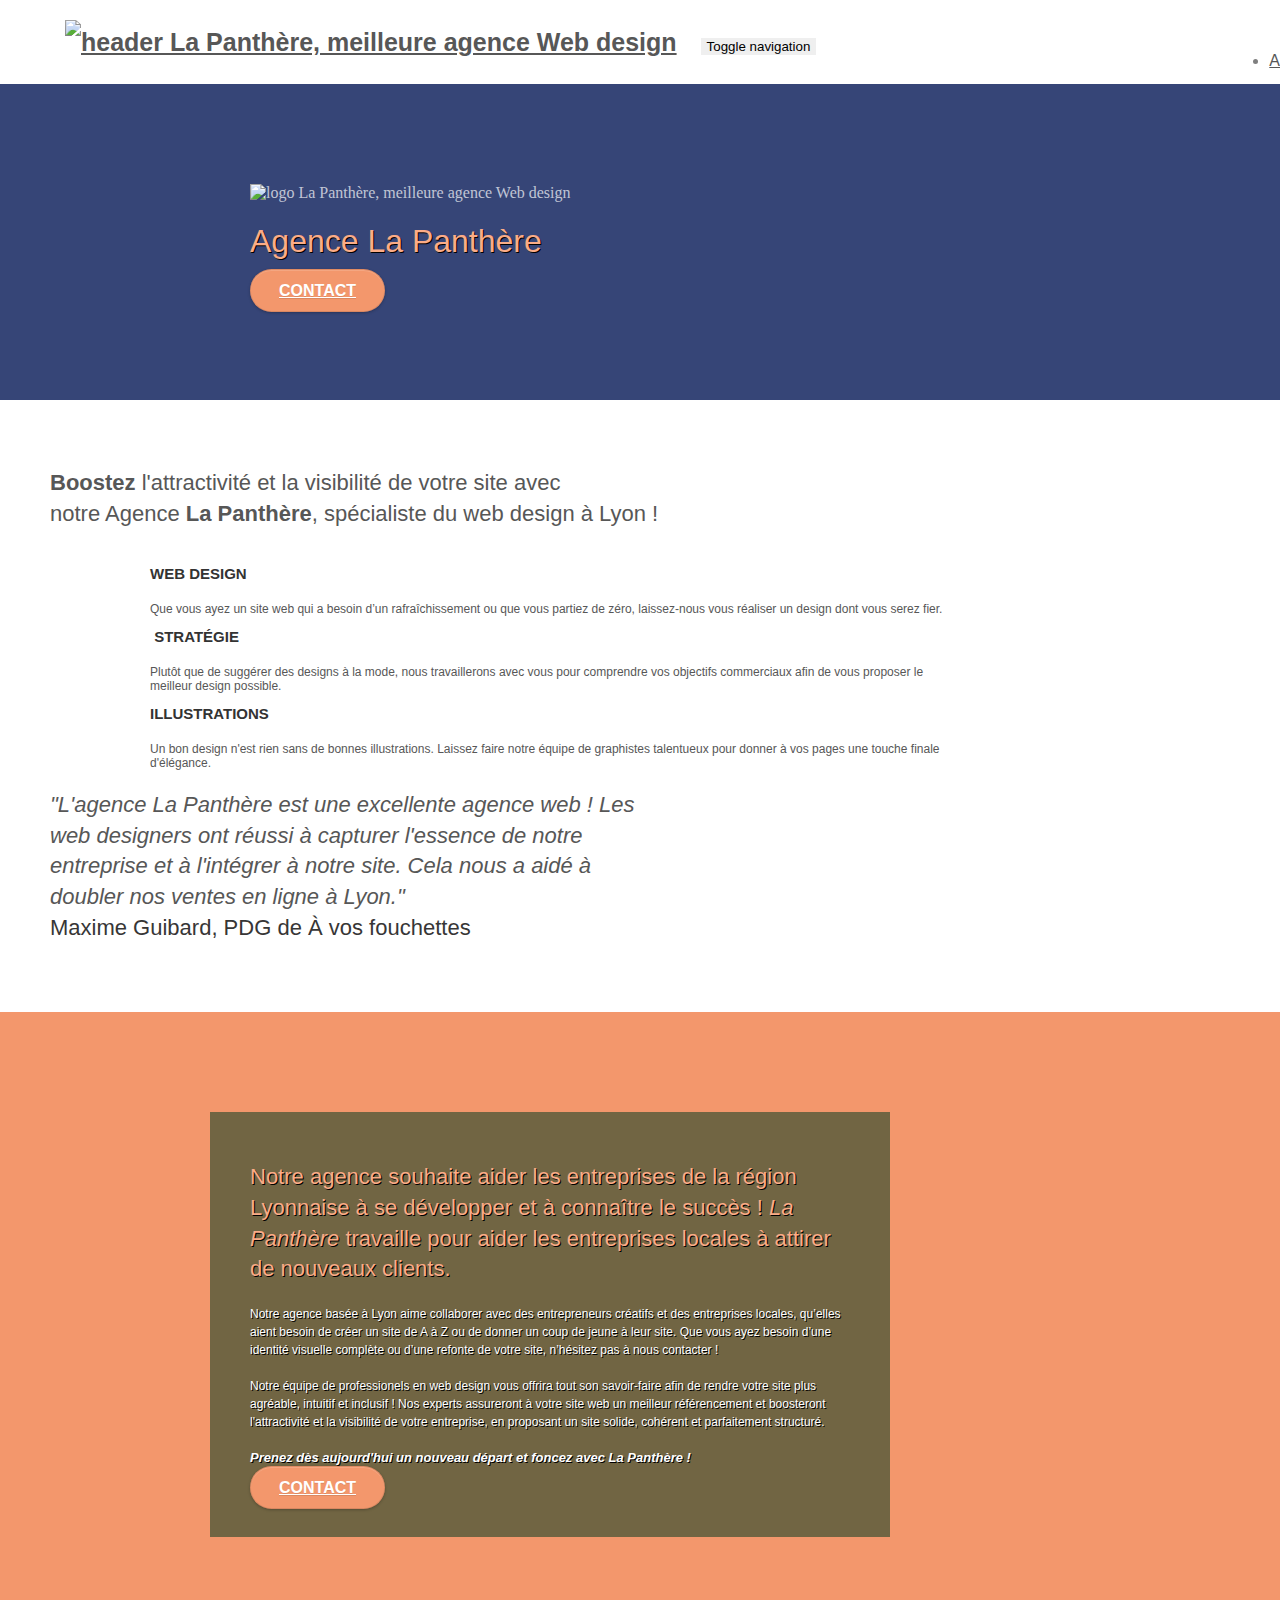
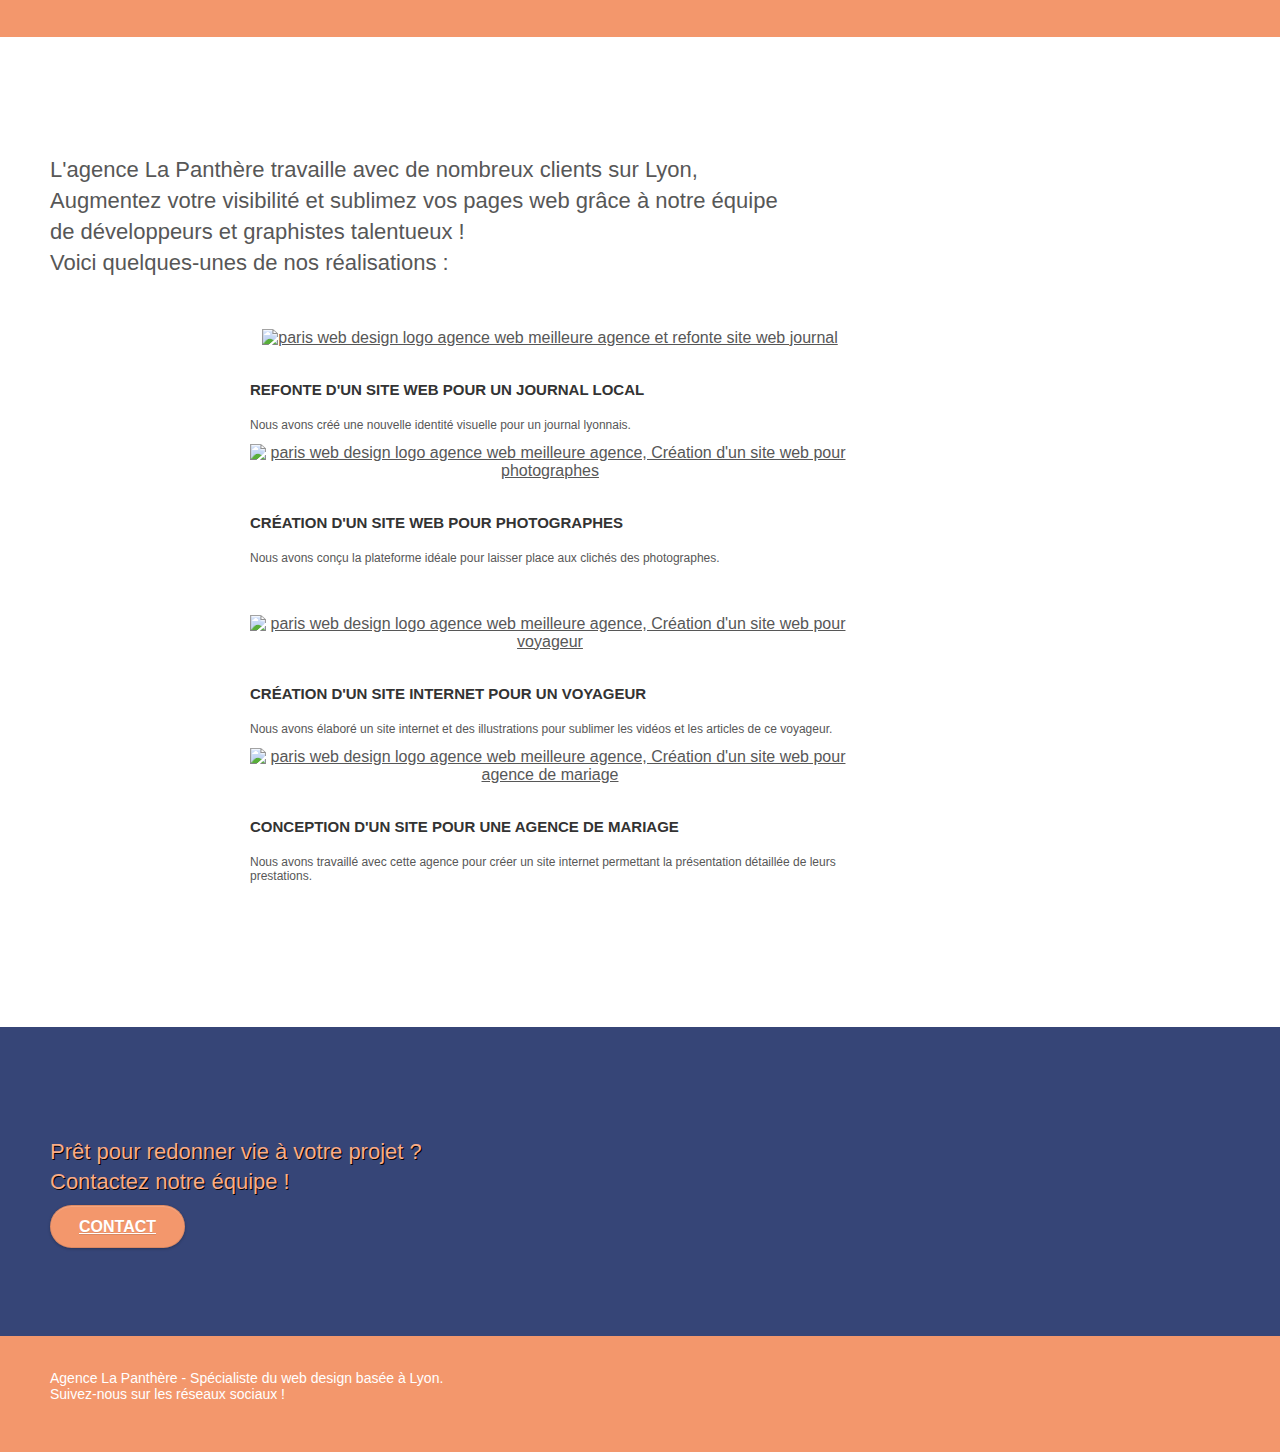
==== index.html @ 745fcacc "Ajout des balises html + 1eres corrections menu d'accueil" ====
<!doctype html>
<html lang="Fr">
<head>
    <meta charset="utf-8">
    <meta name="keywords" content="agence web design Lyon">
    <meta name="description" content="Agence de web design domiciliée à Lyon">
    <meta name="viewport" content="width=device-width, initial-scale=1.0, viewport-fit=cover">
    <link rel="shortcut icon" type="image/png" href="favicon.jpg">
    
	<link rel="stylesheet" type="text/css" href="./css/bootstrap.css">
	<link rel="stylesheet" type="text/css" href="style.css">
	<link rel="stylesheet" type="text/css" href="./css/font-awesome.css">
	<link rel="stylesheet" type="text/css" href="./css/et-line.css">
	
    
	<script src="./js/jquery-2.1.0.js"></script>
	<script src="./js/bootstrap.js"></script>
	<script src="./js/blocs.js"></script>
	<script src="./js/jquery.touchSwipe.js" defer></script>
	<script src="./js/gmaps.js"></script>

    <title>Agence La Panthère</title>

    
<!-- Analytics -->
 
<!-- Analytics END -->
    
</head>
<body>
<!-- Principal conteneur -->
<div class="page-container">
    
<!-- bloc-0 -->
<header class="bloc bgc-white l-bloc " id="bloc-0">
	<div class="container bloc-sm">
		<nav class="navbar row">
			<div class="navbar-header">
				<a class="navbar-brand" href="index.html"><img src="img/agence-la-panthere-monochrome.svg" alt="header La Panthère, meilleure agence Web design" height="40"></a>
				<button id="nav-toggle" type="button" class="ui-navbar-toggle navbar-toggle" data-toggle="collapse" data-target=".navbar-1">
					<span class="sr-only">Toggle navigation</span><span class="icon-bar"></span><span class="icon-bar"></span><span class="icon-bar"></span>
				</button>
			</div>
			<div class="collapse navbar-collapse navbar-1 special-dropdown-nav">
				<ul class="site-navigation nav navbar-nav">
					<li>
						<a href="index.html">Accueil</a>
					</li>
					<li>
						<a href="page2.html">Contact</a>
					</li>
				</ul>
			</div>
		</nav>
	</div>
</header>

<!-- bloc-0 END -->

<!-- bloc-1-presentation -->
<section class="bloc bgc-dark-slate-blue bg-banniere d-bloc bg-t-edge bloc-bg-texture texture-paper b-parallax" id="bloc-1-hero">
	<div class="container bloc-lg">
		<div class="row tight-width-whitespace">
			<div class="col-sm-12">
				<img src="img/logo.png" class="center-block image-resize-mode" width="100" alt="logo La Panthère, meilleure agence Web design">
				<h1 class="text-center hero-bloc-text tc-white ">
					Agence La Panthère
				</h1>
				<div class="text-center">
					<a href="page2.html" class="btn btn-lg btn-clean btn-rd cta-hero btn-atomic-tangerine">Contact</a>
				</div>
			</div>
		</div>
	</div>
</section>
<!-- bloc-1-presentation END -->

<!-- bloc-2-services -->
<section class="bloc bgc-white l-bloc" id="bloc-2-services">
	<div class="container bloc-md">
		<div class="row">
			<div class="col-sm-12 text-center boostez">
				<h2><strong>Boostez</strong> l'attractivité et la visibilité de votre site avec<br>
					notre Agence <strong>La Panthère</strong>, spécialiste du web design à Lyon !</h2>
			</div>
		</div>
		<div class="row voffset-lg med-width-whitespace">
			<div class="col-sm-4">
				<div class="text-center">
					<span class="et-icon-browser sm-shadow icon-dark-slate-blue icons icon-lg"></span>
				</div>
				<h3 class="mg-md text-center">
					Web design
				</h3>
				<p class="text-center ">
					Que vous ayez un site web qui a besoin d&rsquo;un rafraîchissement ou que vous partiez de zéro, laissez-nous vous réaliser un design dont vous serez fier.
				</p>
			</div>
			<div class="col-sm-4">
				<div class="text-center">
					<span class="et-icon-presentation sm-shadow icon-dark-slate-blue icons icon-lg"></span>
				</div>
				<h3 class="mg-md text-center">
					&nbsp;Stratégie
				</h3>
				<p class="text-center ">
					Plutôt que de suggérer des designs à la mode, nous travaillerons avec vous pour comprendre vos objectifs commerciaux afin de vous proposer le meilleur design possible.<br>
				</p>
			</div>
			<div class="col-sm-4">
				<div class="text-center">
					<span class="et-icon-edit sm-shadow icon-dark-slate-blue icons icon-lg"></span>
				</div>
				<h3 class="mg-md text-center">
					Illustrations
				</h3>
				<p class="text-center ">
					Un bon design n'est rien sans de bonnes illustrations. Laissez faire notre équipe de graphistes talentueux pour donner à vos pages une touche finale d'élégance.
				</p>
			</div>
		</div>
		<div class="row voffset-lg voffset" id="margin_ng">
			<div class="col-xs-12 col-md-8 col-md-offset-2 text-center">
				<h2 class="italic">"L'agence La Panthère est une excellente agence web ! Les<br>
					web designers ont réussi à capturer l'essence de notre<br>
					entreprise et à l'intégrer à notre site. Cela nous a aidé à<br>
					doubler nos ventes en ligne à Lyon."<br>
					<span class="no_italic">Maxime Guibard, PDG de À vos fouchettes</span></h2>
			</div>
		</div>
	</div>
</section>
<!-- bloc-2-services END -->

<!-- bloc-3-what-i-do -->
<section class="bloc tc-white bgc-atomic-tangerine bg-presentation d-bloc bloc-bg-texture texture-paper b-parallax" id="bloc-3-what-i-do">
	<div class="container bloc-lg">
		<div class="row tight-width-whitespace black-background">
			<div class="col-sm-12">
				<h2 class="mg-md text-center tc-white">
					Notre agence souhaite aider les entreprises de la région Lyonnaise à se développer et à connaître le succès ! <span class="italic">La Panthère</span> travaille pour aider les entreprises locales à attirer de nouveaux clients.<br>
				</h2>
				<p class="text-center white bloc3-p">
					Notre agence basée à Lyon aime collaborer avec des entrepreneurs créatifs et des entreprises locales, qu’elles aient besoin de créer un site de A à Z ou de donner un coup de jeune à leur site. Que vous ayez besoin d’une identité visuelle complète ou d’une refonte de votre site, n’hésitez pas à nous contacter !<br><br> Notre équipe de professionels en web design vous offrira tout son savoir-faire afin de rendre votre site plus agréable, intuitif et inclusif ! Nos experts assureront à votre site web un meilleur  référencement et boosteront l'attractivité et la visibilité de votre entreprise, en proposant un site solide, cohérent et parfaitement structuré.<br><br>
					<span class="p-panthere italic">Prenez dès aujourd'hui un nouveau départ et foncez avec La Panthère !</span>
				</p>
				<div class="text-center">
					<a href="page2.html" class="btn btn-lg btn-clean btn-rd cta-hero btn-atomic-tangerine" >Contact</a>
				</div>
			</div>
		</div>
	</div>
</section>
<!-- bloc-3-what-i-do END -->

<!-- bloc-4-portfolio -->
<section class="bloc bgc-white bg-lines-h2-bg bg-repeat l-bloc" id="bloc-4-portfolio">
	<div class="container bloc-lg">
		<div class="row">
			<div class="col-sm-12 text-center">
				<h2>L'agence La Panthère travaille avec de nombreux clients sur Lyon,<br>
					Augmentez votre visibilité et sublimez vos pages web grâce à notre équipe<br>
					de développeurs et graphistes talentueux !<br> Voici quelques-unes de nos réalisations :</h2>
			</div>
		</div>
		<div class="row tight-width-whitespace portfolio-row">
			<article class="col-sm-6">
				<a href="#" data-lightbox="img/1.jpg" data-gallery-id="gallery-1" data-caption="Refonte d'un site web pour un journal local" data-frame="snapshot-lb"><img src="img/1.jpg" alt="paris web design logo agence web meilleure agence et refonte site web journal" class="img-responsive portfolio-thumb"></a>
				<h3 class="mg-md text-center">
					Refonte d'un site web pour un journal local
				</h3>
				<p class="text-center">
					Nous avons créé une nouvelle identité visuelle pour un journal lyonnais.
				</p>
			</article>
			<article class="col-sm-6">
				<a href="#" data-lightbox="img/2.jpg" data-gallery-id="gallery-1" data-caption="Création d'un site web pour photographes" data-frame="snapshot-lb"><img src="img/2.jpg" class="img-responsive portfolio-thumb" alt="paris web design logo agence web meilleure agence, Création d'un site web pour photographes"></a>
				<h3 class="mg-md text-center">
					Création d'un site web pour photographes
				</h3>
				<p class="text-center">
					Nous avons conçu la plateforme idéale pour laisser place aux clichés des photographes.
				</p>
			</article>
		</div>
		<div class="row tight-width-whitespace portfolio-row">
			<article class="col-sm-6">
				<a href="#" data-lightbox="img/3.bmp" data-gallery-id="gallery-1" data-caption="Création d'un site internet pour un voyageur" data-frame="snapshot-lb"><img src="img/3.bmp" class="img-responsive portfolio-thumb" alt="paris web design logo agence web meilleure agence, Création d'un site web pour voyageur"></a>
				<h3 class="mg-md text-center">
					Création d'un site internet pour un voyageur
				</h3>
				<p class="text-center">
					Nous avons élaboré un site internet et des illustrations pour sublimer les vidéos et les articles de ce voyageur.
				</p>
			</article>
			<article class="col-sm-6">
				<a href="#" data-lightbox="img/4.bmp" data-gallery-id="gallery-1" data-caption="Conception d'un site pour une agence de mariage" data-frame="snapshot-lb"><img src="img/4.bmp" class="img-responsive portfolio-thumb" alt="paris web design logo agence web meilleure agence, Création d'un site web pour agence de mariage"></a>
				<h3 class="mg-md text-center">
					Conception d'un site pour une agence de mariage
				</h3>
				<p class="text-center">
					Nous avons travaillé avec cette agence pour créer un site internet permettant la présentation détaillée de leurs prestations.
				</p>
			</article>
		</div>
	</div>
</section>
<!-- bloc-4-portfolio END -->

<!-- bloc-5-cta -->
<section class="bloc bgc-dark-slate-blue bg-banniere d-bloc bloc-bg-texture texture-paper" id="bloc-5-cta">
	<div class="container bloc-lg">
		<div class="row">
			<h2 class="mg-md text-center tc-white">
				Prêt pour redonner vie à votre projet ?<br>Contactez notre équipe !
			</h2>
			<div class="col-sm-12 text-center">
				<a href="page2.html" class="btn btn-atomic-tangerine btn-clean btn-rd btn-lg cta-hero">Contact</a>
			</div>
		</div>
	</div>
</section>
<!-- bloc-5-cta END -->

<!-- Footer - bloc-8 -->
<footer class="bloc bgc-atomic-tangerine d-bloc" id="bloc-8">
	<div class="container bloc-sm">
		<div class="row">
			<div class="col-sm-12">
				<p class="text-center white bloc8-p">
					Agence La Panthère - Spécialiste du web design basée à Lyon.<br>
					Suivez-nous sur les réseaux sociaux !
				</p>
				<div class="row row-no-gutters social">
					<div class="col-sm-3">
						<div class="text-center">
							<a class="social" href="index.html"><span class="fa fa-twitter icon-md"></span></a>
						</div>
					</div>
					<div class="col-sm-3">
						<div class="text-center">
							<a class="social" href="index.html"><span class="fa fa-facebook icon-md"></span></a>
						</div>
					</div>
					<div class="col-sm-3">
						<div class="text-center">
							<a class="social" href="index.html"><span class="fa fa-dribbble icon-md"></span></a>
						</div>
					</div>
					<div class="col-sm-3">
						<div class="text-center">
							<a class="social" href="index.html"><span class="fa fa-instagram icon-md"></span></a>
						</div>
					</div>
				</div>
				<!--<div class="row">
					<div class="col-sm-4">
						Partenaires
							<ul>
								<li><a href="voiture.com">voiture.com</a></li>

							</ul>		
					</div>
				

				</div>-->
			</div>
		</div>
	</div>
</footer>
<!-- Footer - bloc-8 END -->

</div>
<!-- Principal conteneur END -->
    

</body>
</html>
---- style.css ----
body {
    margin: 0;
    padding: 0;
    background: #FFF;
    overflow-x: hidden;
    -webkit-font-smoothing: antialiased;
    -moz-osx-font-smoothing: grayscale;
}

a,
button {
    transition: all .3s ease-in-out;
    outline: none!important;

}

a:hover {
    text-decoration: none;
    cursor: pointer;
}

#page-loading-blocs-notifaction {
    position: fixed;
    top: 0;
    bottom: 0;
    width: 100%;
    z-index: 100000;
    background: #FFFFFF url("img/pageload-spinner.gif") no-repeat center center;
}

.bloc {
    width: 100%;
    clear: both;
    background: 50% 50% no-repeat;
    padding: 0 50px;
    -webkit-background-size: cover;
    -moz-background-size: cover;
    -o-background-size: cover;
    background-size: cover;
    position: relative;
}

.bloc .container {
    padding-left: 0;
    padding-right: 0;
}

.bloc-lg {
    padding: 100px 50px;
}

.bloc-md {
    padding: 50px;
}

.bloc-sm {
    padding: 20px 50px;
}

.bg-center,
.bg-l-edge,
.bg-r-edge,
.bg-t-edge,
.bg-b-edge,
.bg-tl-edge,
.bg-bl-edge,
.bg-tr-edge,
.bg-br-edge,
.bg-repeat {
    -webkit-background-size: auto!important;
    -moz-background-size: auto!important;
    -o-background-size: auto!important;
    background-size: auto!important;
}

.bg-repeat {
    background: repeat;
}

.bg-t-edge {
    background: top no-repeat;
}

.bloc-bg-texture::before {
    content: "";
    background-size: 2px 2px;
    position: absolute;
    top: 0;
    bottom: 0;
    left: 0;
    right: 0;
}

.texture-paper::before {
    background: url("img/texture-paper.png");
    background-size: 280px 280px;
}

.b-parallax {
    background-attachment: fixed;
}

.d-bloc {
    color: rgba(255, 255, 255, .7);
}

.d-bloc button:hover {
    color: rgba(255, 255, 255, .9);
}

.d-bloc .icon-round,
.d-bloc .icon-square,
.d-bloc .icon-rounded,
.d-bloc .icon-semi-rounded-a,
.d-bloc .icon-semi-rounded-b {
    border-color: rgba(255, 255, 255, .9);
}

.d-bloc .divider-h span {
    border-color: rgba(255, 255, 255, .2);
}

.d-bloc .a-btn,
.d-bloc .navbar a,
.d-bloc .navbar-brand,
.d-bloc a .icon-sm,
.d-bloc a .icon-md,
.d-bloc a .icon-lg,
.d-bloc a .icon-xl,
.d-bloc h1 a,
.d-bloc h2 a,
.d-bloc h3 a,
.d-bloc h4 a,
.d-bloc h5 a,
.d-bloc h6 a,
.d-bloc p a {
    color: rgba(255, 255, 255, .6);
}

.d-bloc .a-btn:hover,
.d-bloc .navbar a:hover,
.d-bloc .navbar-brand:hover,
.d-bloc a:hover .icon-sm,
.d-bloc a:hover .icon-md,
.d-bloc a:hover .icon-lg,
.d-bloc a:hover .icon-xl,
.d-bloc h1 a:hover,
.d-bloc h2 a:hover,
.d-bloc h3 a:hover,
.d-bloc h4 a:hover,
.d-bloc h5 a:hover,
.d-bloc h6 a:hover,
.d-bloc p a:hover {
    color: rgba(255, 255, 255, 1);
}

.d-bloc .navbar-toggle .icon-bar {
    background: rgba(255, 255, 255, 1);
}

.d-bloc .btn-wire,
.d-bloc .btn-wire:hover {
    color: rgba(255, 255, 255, 1);
    border-color: rgba(255, 255, 255, 1);
}

.d-bloc .panel {
    color: rgba(0, 0, 0, .5);
}

.d-bloc .panel button:hover {
    color: rgba(0, 0, 0, .7);
}

.d-bloc .panel icon {
    border-color: rgba(0, 0, 0, .7);
}

.d-bloc .panel .divider-h span {
    border-color: rgba(0, 0, 0, .1);
}

.d-bloc .panel .a-btn {
    color: rgba(0, 0, 0, .6);
}

.d-bloc .panel .a-btn:hover {
    color: rgba(0, 0, 0, 1);
}

.d-bloc .panel .btn-wire,
.d-bloc .panel .btn-wire:hover {
    color: rgba(0, 0, 0, .7);
    border-color: rgba(0, 0, 0, .3);
}

.d-bloc .panel,
.l-bloc {
    color: rgba(0, 0, 0, .5);
}

.d-bloc .panel button:hover,
.l-bloc button:hover {
    color: rgba(0, 0, 0, .7);
}

.l-bloc .icon-round,
.l-bloc .icon-square,
.l-bloc .icon-rounded,
.l-bloc .icon-semi-rounded-a,
.l-bloc .icon-semi-rounded-b {
    border-color: rgba(0, 0, 0, .7);
}

.d-bloc .panel .divider-h span,
.l-bloc .divider-h span {
    border-color: rgba(0, 0, 0, .1);
}

.d-bloc .panel .a-btn,
.l-bloc .a-btn,
.l-bloc .navbar a,
.l-bloc .navbar-brand,
.l-bloc a .icon-sm,
.l-bloc a .icon-md,
.l-bloc a .icon-lg,
.l-bloc a .icon-xl,
.l-bloc h1 a,
.l-bloc h2 a,
.l-bloc h3 a,
.l-bloc h4 a,
.l-bloc h5 a,
.l-bloc h6 a,
.l-bloc p a {
    color: rgba(0, 0, 0, .6);
}

.d-bloc .panel .a-btn:hover,
.l-bloc .a-btn:hover,
.l-bloc .navbar a:hover,
.l-bloc .navbar-brand:hover,
.l-bloc a:hover .icon-sm,
.l-bloc a:hover .icon-md,
.l-bloc a:hover .icon-lg,
.l-bloc a:hover .icon-xl,
.l-bloc h1 a:hover,
.l-bloc h2 a:hover,
.l-bloc h3 a:hover,
.l-bloc h4 a:hover,
.l-bloc h5 a:hover,
.l-bloc h6 a:hover,
.l-bloc p a:hover {
    color: rgba(0, 0, 0, 1);
}

.l-bloc .navbar-toggle .icon-bar {
    color: rgba(0, 0, 0, .6);
}

.d-bloc .panel .btn-wire,
.d-bloc .panel .btn-wire:hover,
.l-bloc .btn-wire,
.l-bloc .btn-wire:hover {
    color: rgba(0, 0, 0, .7);
    border-color: rgba(0, 0, 0, .3);
}

.voffset {
    margin-top: 30px;
}

.voffset-lg {
    margin-top: 80px;
}

.row-no-gutters {
    margin-right: 0;
    margin-left: 0;
}

.row.row-no-gutters > [class^="col-"],
.row.row-no-gutters > [class*=" col-"] {
    padding-right: 0;
    padding-left: 0;
}

#bloc-1-hero h1 {
    font-size: 32px;
}

.navbar {
    margin-bottom: 0;
    z-index: 1;
}

.navbar-brand {
    height: auto;
    padding: 3px 15px;
    font-size: 25px;
    font-weight: normal;
    font-weight: 600;
    line-height: 44px;
}

.navbar-brand img {
    max-height: 200px;
    margin: 0 5px 0 0;
    display: inline;
}

.navbar-brand img[src$=svg] {
    min-width: 100px;
}

.nav-center .navbar-brand img {
    margin: 0;
}

.navbar .nav {
    padding-top: 2px;
    margin-right: -16px;
    float: right;
    z-index: 1;
}

.nav > li {
    float: left;
    margin-top: 4px;
    font-size: 16px;
}

.navbar-nav .open .dropdown-menu > li > a {
    text-align: inherit;
}

.nav > li a:hover,
.nav > li a:focus {
    background: transparent;
}

.navbar-toggle {
    margin: 10px 10px 0 0;
    border: 0px;
}

.navbar-toggle:hover {
    background: transparent!important;
}

.navbar-toggle .icon-bar {
    background-color: rgba(0, 0, 0, .5);
    width: 26px;
}

.nav-invert .navbar .nav {
    float: left;
}

.nav-invert .navbar-header,
.nav-invert .navbar-brand {
    float: right;
    position: relative;
    z-index: 2;
}

@media (min-width: 768px) {
    .site-navigation {
        position: absolute;
        top: 50%;
        right: 20px;
        transform: translate(0, -50%);
        -webkit-transform: translateY(-50%);
    }
    .nav > li .dropdown-menu a,
    .nav > li .dropdown-menu a:hover {
        color: #484848;
    }
    .nav-invert .site-navigation {
        left: 0;
        right: 0;
    }
    .nav-center {
        text-align: center;
    }
    .nav-center .navbar-header {
        width: 100%;
    }
    .nav-center .navbar-header,
    .nav-center .navbar-brand,
    .nav-center .nav > li {
        float: none;
        display: inline-block;
    }
    .nav-center .site-navigation {
        position: relative;
        width: 100%;
        right: 0;
        margin-right: 0px;
        margin-top: 20px;
    }
    .nav-center.mini-nav .navbar-toggle {
        float: none;
        margin: 10px auto 0;
    }
}

.nav > li > .dropdown a {
    background: none!important;
    display: block;
    padding: 14px 15px;
}

nav .caret {
    margin: 0 5px;
}

.dropdown-menu .dropdown-menu {
    top: -8px;
    left: 100%;
}

.dropdown-menu .dropmenu-flow-right {
    top: 100%;
    left: 0;
    margin-left: -1px;
    border-top-left-radius: 0;
    border-top-right-radius: 0;
}

.dropdown-menu .dropdown span {
    border: 4px solid black;
    border-top-color: transparent;
    border-right-color: transparent;
    border-bottom-color: transparent;
    margin: 6px -5px 0 0!important;
    float: right;
}

.mg-md {
    margin-top: 10px;
    margin-bottom: 20px;
}

.mg-lg {
    margin-top: 10px;
    margin-bottom: 40px;
}

.btn {
    margin: 0 5px 5px 0;
}

.btn.pull-right {
    margin: 0 0 5px 5px;
}

.btn-d,
.btn-d:hover,
.btn-d:focus {
    color: #FFF;
    background: rgba(0, 0, 0, .3);
}

button {
    outline: none!important;
}

.btn-rd {
    border-radius: 40px;
}

.btn-clean {
    border: 1px solid rgba(0, 0, 0, .08);
    border-bottom-color: rgba(0, 0, 0, .1);
    text-shadow: 0 1px 0 rgba(0, 0, 1, .1);
    box-shadow: 0 1px 3px rgba(0, 0, 1, .25), inset 0 1px 0 0 rgba(255, 255, 255, .15);
}

.btn-clean:hover {
    box-shadow: 1px -1px 10px white;
}
.icon-md {
    font-size: 35px!important;
}
.icon-md:hover {
    text-shadow: 5px 5px 20px white;
}

.icon-lg {
    font-size: 60px!important;
}

.sm-shadow {
    text-shadow: 0 1px 2px rgba(0, 0, 0, .3);
}

.panel-sq,
.panel-sq .panel-heading,
.panel-sq .panel-footer {
    border-radius: 0;
}

.panel-rd {
    border-radius: 30px;
}

.panel-rd .panel-heading {
    border-radius: 29px 29px 0 0;
}

.panel-rd .panel-footer {
    border-radius: 0 0 29px 29px;
}

.form-control {
    border-color: rgba(0, 0, 0, .1);
    box-shadow: none;
}

.scrollToTop {
    width: 40px;
    height: 40px;
    position: fixed;
    bottom: 20px;
    right: 20px;
    opacity: 0;
    z-index: 500;
    transition: all .3s ease-in-out;
}

.scrollToTop span {
    margin-top: 6px;
}

.showScrollTop {
    font-size: 14px;
    opacity: 1;
}

a[data-lightbox] {
    position: relative;
    display: block;
    text-align: center;
}

a[data-lightbox]:hover::before {
    content: "+";
    font-family: "HelveticaNeue-Light", "Helvetica Neue Light", "Helvetica Neue", Helvetica, Arial;
    font-size: 32px;
    width: 50px;
    height: 50px;
    margin-left: -25px;
    border-radius: 50%;
    background: rgba(0, 0, 0, .6);
    color: #FFF;
    font-weight: 100;
    z-index: 1;
    position: absolute;
    top: 50%;
    transform: translateY(-50%);
    -webkit-transform: translateY(-50%);
}

a[data-lightbox]:hover img {
    opacity: 0.6;
    -webkit-animation-fill-mode: none;
    animation-fill-mode: none;
}

#lightbox-modal {
    display: flex;
    align-items: center;
}

#lightbox-modal .modal-dialog {
    width: 90%;
    max-width: 900px;
    margin: 0 auto 0;
}

#lightbox-modal .modal-dialog img {
    max-height: 90vh;
    margin: 0 auto;
}

.lightbox-caption {
    padding: 20px;
    color: #FFF;
    background: rgba(0, 0, 0, .5);
    position: absolute;
    left: 15px;
    right: 15px;
    bottom: 5px;
}

.close-lightbox {
    color: #FFF;
    font-size: 30px;
    position: absolute;
    top: 20px;
    right: 20px;
    z-index: 20;
    background: rgba(0, 0, 0, .5);
    border: none;
    line-height: 30px;
    padding: 0 9px 5px;
    opacity: 0.3;
}

.close-lightbox:hover,
.next-lightbox:hover,
.prev-lightbox:hover {
    opacity: 1.0;
    color: #FFF;
}

.next-lightbox,
.prev-lightbox {
    font-size: 20px;
    color: rgba(255, 255, 255, .9);
    background: rgba(0, 0, 0, .5);
    transition: all .2s ease-in-out;
    position: absolute;
    top: 45%;
    z-index: 1;
    opacity: 0.4;
}

.next-lightbox {
    padding: 6px 8px 1px 13px;
    right: 25px;
}

.prev-lightbox {
    padding: 6px 13px 1px 10px;
    left: 25px;
}

.snapshot-lb .modal-body {
    padding-bottom: 45px;
}

.snapshot-lb .lightbox-caption {
    padding: 0;
    color: rgba(0, 0, 0, .5);
    background: none;
}

h1,
h2,
h3,
h4,
h5,
h6,
p,
label,
.btn,
a {
    font-family: "helvetica";
    font-weight: 400;
    color: #575757!important;
}

.container {
    max-width: 1000px;
}

.hero-bloc-text {
    font-size: 38px;
}

.hero-bloc-text-sub {
    font-size: 36px;
}

.statement-bloc-text {
    line-height: 26px;
    font-style: italic;
    font-size: 20px;
    text-align: center;
    font-weight: lighter;
    max-width: 520px;
    margin: auto auto auto auto;
}

p {
    font-size: 12px;
}

.tight-width-whitespace {
    max-width: 600px;
    margin: auto auto auto auto;
}

.h1 {
    font-size: 20px;
    font-family: "Open Sans";
}

.cta-hero {
    margin-top: 22px;
    color: #FFFFFF!important;
    text-transform: uppercase;
    padding: 12px 28px 12px 28px;
    font-size: 16px;
    font-weight: 700;
}

.social {
    max-width: 400px;
    margin: 30px auto 30px auto;
}

h2 {
    font-size: 22px;
    line-height: 1.4em;
}

h3 {
    font-size: 15px;
    text-transform: uppercase;
    font-weight: 700;
    color: #333333!important;
}

.med-width-whitespace {
    max-width: 800px;
    margin: auto auto auto auto;
    box-shadow: 0px 0px 0px #000000;
}

h1 {
    color: #333333!important;
}

h4 {
    color: #333333!important;
}

.icons {
    margin-bottom: 14px;
    margin-top: 24px;
}

.white {
    color: #FFFFFF!important;
}

.portfolio-thumb {
    margin-bottom: 24px;
}

.portfolio-row {
    margin-bottom: 44px;
    margin-top: 50px;
}

.avatar {
    box-shadow: 0px 4px 9px rgba(0, 0, 0, 0.3);
}

.black-background {
    background-color: rgba(113, 101, 67, 1.1);
    padding: 40px 40px 40px 40px;
}

.bold-link {
    font-weight: 900;
    text-decoration: underline!important;
}

.bgc-white {
    background-color: #FFFFFF;
}

.bgc-dark-slate-blue {
    background-color: #364577;
}

.bgc-atomic-tangerine {
    background-color: #F3976C;
}

.tc-white {
    color: #fbac87!important;
    text-shadow: 1px 1px black;

}

.btn-atomic-tangerine {
    background: #F3976C;
    color: #FFFFFF!important;
}

.btn-atomic-tangerine:hover {
    background: #c27956!important;
    color: #FFFFFF!important;
}

.ltc-white {
    color: #FFFFFF!important;
}

.ltc-white:hover {
    color: #cccccc!important;
}

.ltc-atomic-tangerine {
    color: #F3976C!important;
}

.ltc-atomic-tangerine:hover {
    /*color: #c27956!important;*/
    color: #F3976C!important;
}

.icon-dark-slate-blue {
    color: #364577!important;
    border-color: #364577!important;
}

.bg-dots-bg {
    background-image: url("img/dots-bg.png");
}

.bg-lines-h2-bg {
    background-image: url("img/lines-h2-bg.png");
}

.bg-banniere {
    background-image: url("img/agence-la-panthere.jpg");
}

.bg-presentation {
    background-image: url("img/image-de-presentation.bmp");
}

@media (max-width: 1024px) {
    .bloc {
        padding-left: 20px;
        padding-right: 20px;
    }
    .bloc.full-width-bloc,
    .bloc-tile-2.full-width-bloc .container,
    .bloc-tile-3.full-width-bloc .container,
    .bloc-tile-4.full-width-bloc .container {
        padding-left: 0;
        padding-right: 0;
    }
}

@media (max-width: 992px) and (min-width: 768px) {
    .navbar .nav {
        max-width: 80%
    }
    .nav-center.navbar .nav {
        max-width: 100%
    }
}

@media only screen and (min-device-width: 768px) and (max-device-width: 1024px) and (orientation: landscape) {
    .b-parallax {
        background-attachment: scroll;
    }
}

@media only screen and (min-device-width: 1024px) and (max-device-width: 1366px) and (-webkit-min-device-pixel-ratio: 1.5) {
    .b-parallax {
        background-attachment: scroll;
    }
}

@media (max-width: 991px) {
    .container {
        width: 100%;
    }
    .b-parallax {
        background-attachment: scroll;
    }
    .page-container,
    #hero-bloc {
        overflow-x: hidden;
        position: relative;
    }
    .bloc {
        padding-left: constant(safe-area-inset-left);
        padding-right: constant(safe-area-inset-right);
    }
    .bloc-group,
    .bloc-group .bloc {
        display: block;
        width: 100%;
    }
    .bloc-fill-screen .fill-bloc-top-edge,
    .bloc-fill-screen .fill-bloc-bottom-edge {
        padding: 0 20px;
        padding-left: constant(safe-area-inset-left);
        padding-right: constant(safe-area-inset-right);
    }
}

@media (max-width: 767px) {
    .page-container {
        overflow-x: hidden;
        position: relative;
    }
    h1,
    h2,
    h3,
    h4,
    h5,
    h6,
    p,
    #disqus_thread {
        padding-left: 10px!important;
        padding-right: 10px!important;
    }
    .b-parallax {
        background-attachment: scroll;
    }
    .navbar .nav {
        padding-top: 0;
        border-top: 1px solid rgba(0, 0, 0, .2);
        float: none!important;
    }
    .navbar.row {
        margin-left: 0;
        margin-right: 0;
    }
    .site-navigation {
        position: inherit;
        transform: none;
        -webkit-transform: none;
        -ms-transform: none;
    }
    .nav > li {
        margin-top: 0;
        border-bottom: 1px solid rgba(0, 0, 0, .1);
        background: rgba(0, 0, 0, .05);
        text-align: left;
        padding-left: 15px;
        width: 100%;
    }
    .nav > li:hover {
        background: rgba(0, 0, 0, .08);
    }
    .dropdown .dropdown a .caret {
        float: none;
        margin: 5px 0 0 10px!important;
        border: 4px solid black;
        border-bottom-color: transparent;
        border-right-color: transparent;
        border-left-color: transparent;
    }
    #hero-bloc .navbar .nav {
        background: rgba(0, 0, 0, .8);
    }
    #hero-bloc .navbar .nav a {
        color: rgba(255, 255, 255, .6);
    }
    .hero {
        padding: 50px 0;
    }
    .hero-nav {
        left: -1px;
        right: -1px;
    }
    .navbar-collapse {
        padding: 0;
        overflow-x: hidden;
        -webkit-box-shadow: none;
        box-shadow: none;
    }
    .navbar-brand img {
        max-height: 40px;
        width: auto;
    }
    .nav-invert .navbar-header {
        float: none;
        width: 100%;
    }
    .nav-invert .navbar-toggle {
        float: left;
        margin-left: 10px;
    }
    .bloc {
        padding-left: 0;
        padding-right: 0;
    }
    .bloc-xxl,
    .bloc-xl,
    .bloc-lg {
        padding: 40px 0;
    }
    .bloc-sm,
    .bloc-md {
        padding-left: 0;
        padding-right: 0;
    }
    .bloc-tile-2 .container,
    .bloc-tile-3 .container,
    .bloc-tile-4 .container,
    .bloc-fill-screen .fill-bloc-top-edge,
    .bloc-fill-screen .fill-bloc-bottom-edge {
        padding-left: 0;
        padding-right: 0;
    }
    .a-block {
        padding: 0 10px;
    }
    .btn-dwn {
        display: none;
    }
    .voffset {
        margin-top: 5px;
    }
    .voffset-md {
        margin-top: 20px;
    }
    .voffset-lg {
        margin-top: 30px;
    }
    form {
        padding: 5px;
    }
    .close-lightbox {
        display: inline-block;
    }
    .blocsapp-device-iphone5 {
        background-size: 216px 425px;
        padding-top: 60px;
        width: 216px;
        height: 425px;
    }
    .blocsapp-device-iphone5 img {
        width: 180px;
        height: 320px;
    }
}

@media (max-width: 400px) {
    .bloc {
        padding-left: 0;
        padding-right: 0;
    }
}

@media (max-width: 767px) {
    .bloc-mob-center-text {
        text-align: center;
    }
}



/* MODIFICATIONS */

.boostez{
    margin-bottom: 35px;
}
.italic:not(.no_italic){
    font-style: italic;
}
.no_italic{
    font-style: normal;
    color:rgb(55, 54, 54);
}

.p-panthere{
    font-size: 13px;
    font-weight: bold;
}

.bloc3-p{
    line-height: 18px;
}

.bloc8-p{
    font-size: 14px;
}

#margin_ng{
    margin-top: 20px;
}
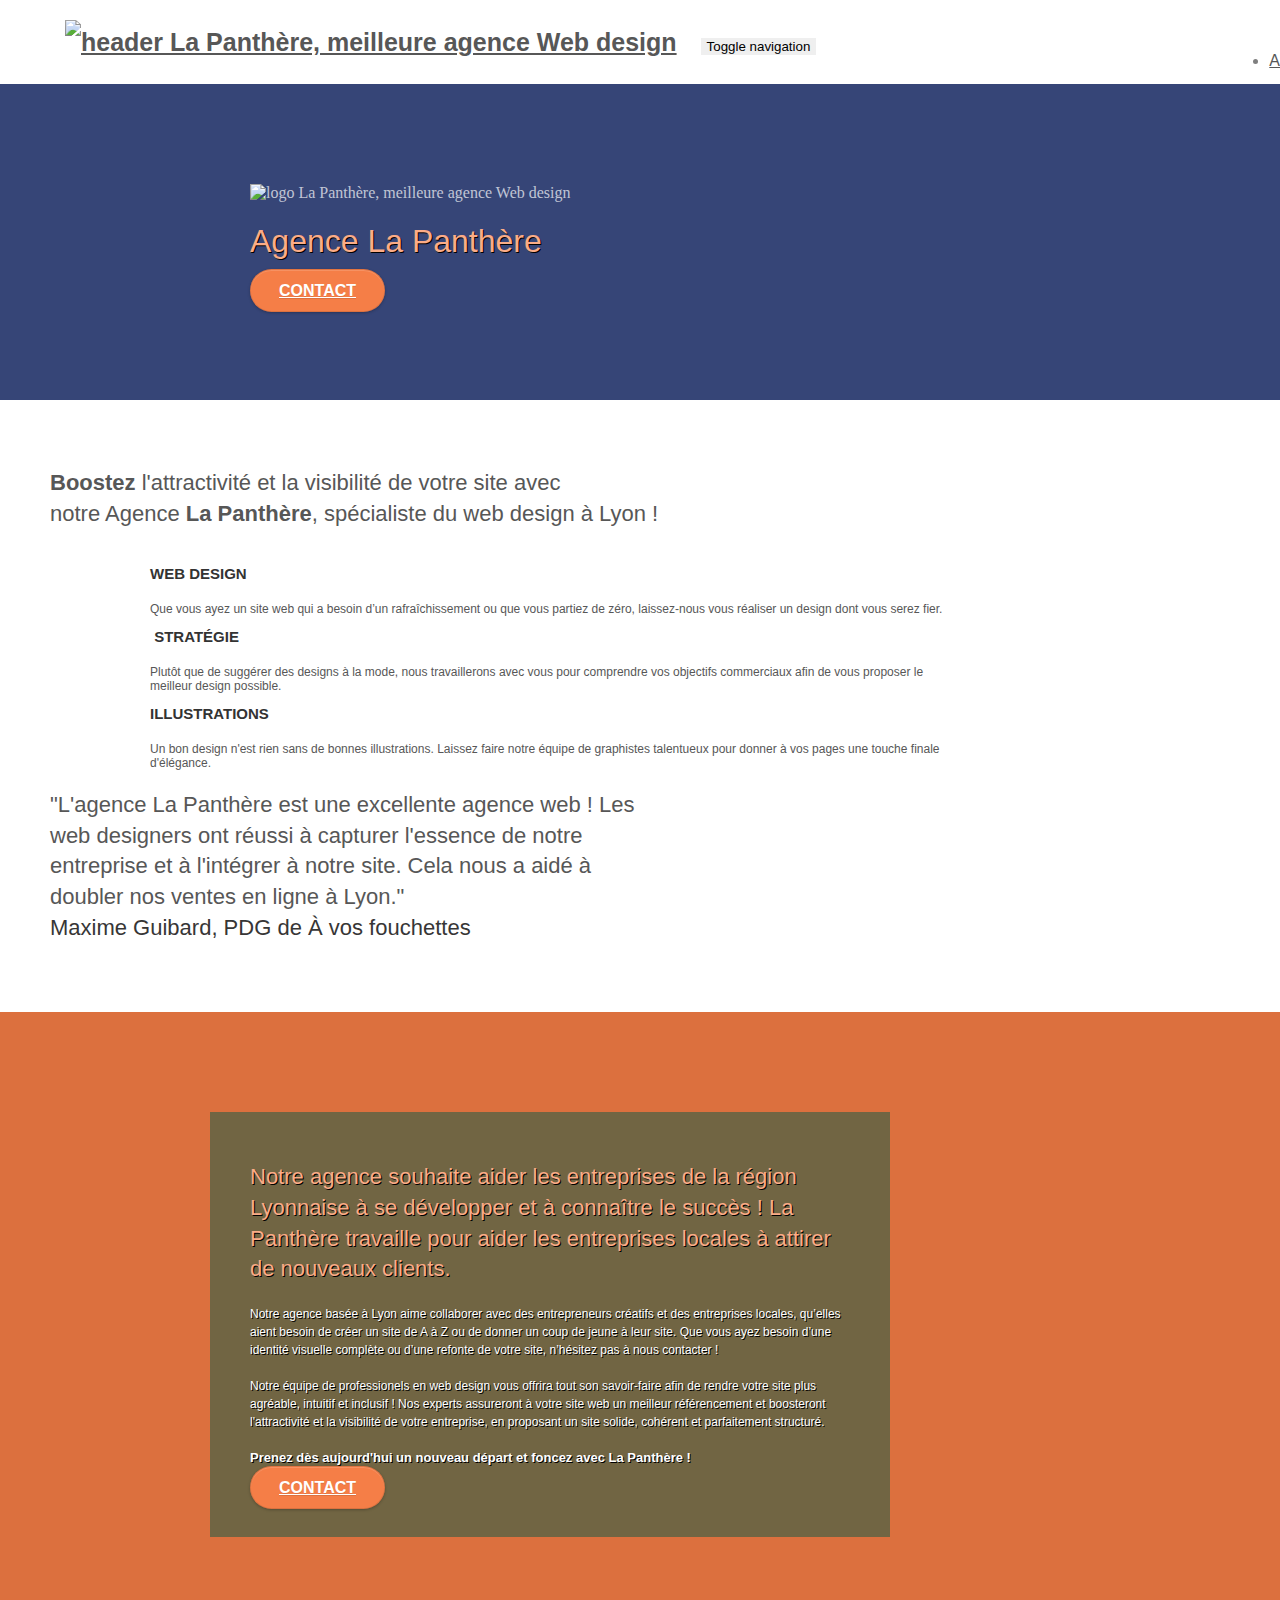
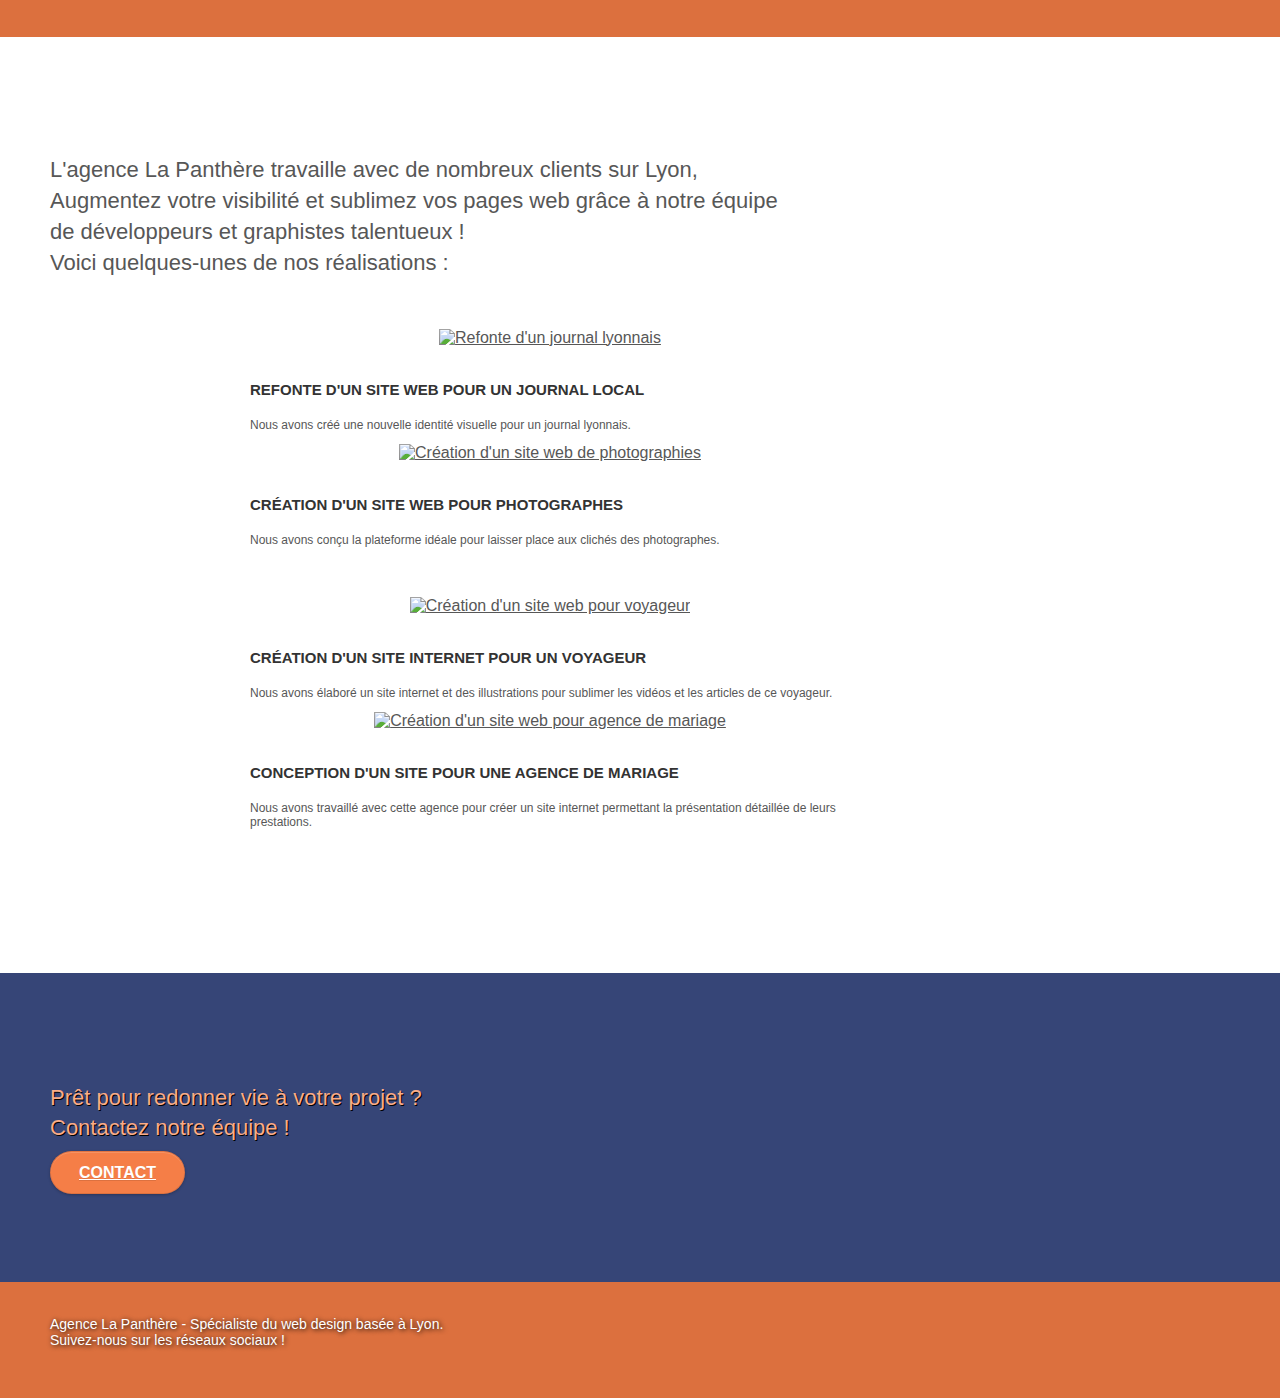
==== commit 3324a58d: "Ajout page Contact + corrections accessibilités" ====
--- a/index.html
+++ b/index.html
@@ -12,7 +12,6 @@
 	<link rel="stylesheet" type="text/css" href="./css/font-awesome.css">
 	<link rel="stylesheet" type="text/css" href="./css/et-line.css">
 	
-    
 	<script src="./js/jquery-2.1.0.js"></script>
 	<script src="./js/bootstrap.js"></script>
 	<script src="./js/blocs.js"></script>
@@ -35,7 +34,7 @@
 <header class="bloc bgc-white l-bloc " id="bloc-0">
 	<div class="container bloc-sm">
 		<nav class="navbar row">
-			<div class="navbar-header">
+			<div class="navbar-header">	
 				<a class="navbar-brand" href="index.html"><img src="img/agence-la-panthere-monochrome.svg" alt="header La Panthère, meilleure agence Web design" height="40"></a>
 				<button id="nav-toggle" type="button" class="ui-navbar-toggle navbar-toggle" data-toggle="collapse" data-target=".navbar-1">
 					<span class="sr-only">Toggle navigation</span><span class="icon-bar"></span><span class="icon-bar"></span><span class="icon-bar"></span>
@@ -43,12 +42,8 @@
 			</div>
 			<div class="collapse navbar-collapse navbar-1 special-dropdown-nav">
 				<ul class="site-navigation nav navbar-nav">
-					<li>
-						<a href="index.html">Accueil</a>
-					</li>
-					<li>
-						<a href="page2.html">Contact</a>
-					</li>
+					<li><a href="index.html">Accueil</a></li>
+					<li><a href="contact.html">Contact</a></li>
 				</ul>
 			</div>
 		</nav>
@@ -67,7 +62,7 @@
 					Agence La Panthère
 				</h1>
 				<div class="text-center">
-					<a href="page2.html" class="btn btn-lg btn-clean btn-rd cta-hero btn-atomic-tangerine">Contact</a>
+					<a href="contact.html" class="btn btn-lg btn-clean btn-rd cta-hero btn-atomic-tangerine">Contact</a>
 				</div>
 			</div>
 		</div>
@@ -145,7 +140,7 @@
 					<span class="p-panthere italic">Prenez dès aujourd'hui un nouveau départ et foncez avec La Panthère !</span>
 				</p>
 				<div class="text-center">
-					<a href="page2.html" class="btn btn-lg btn-clean btn-rd cta-hero btn-atomic-tangerine" >Contact</a>
+					<a href="contact.html" class="btn btn-lg btn-clean btn-rd cta-hero btn-atomic-tangerine" >Contact</a>
 				</div>
 			</div>
 		</div>
@@ -165,7 +160,8 @@
 		</div>
 		<div class="row tight-width-whitespace portfolio-row">
 			<article class="col-sm-6">
-				<a href="#" data-lightbox="img/1.jpg" data-gallery-id="gallery-1" data-caption="Refonte d'un site web pour un journal local" data-frame="snapshot-lb"><img src="img/1.jpg" alt="paris web design logo agence web meilleure agence et refonte site web journal" class="img-responsive portfolio-thumb"></a>
+				<a href="#" data-lightbox="img/min/journal_lyonnais-min.jpg" data-gallery-id="gallery-1" data-caption="Refonte d'un site web pour un journal local"
+				data-frame="snapshot-lb"><img src="img/min/journal_lyonnais-min.jpg" alt="Refonte d'un journal lyonnais" class="img-responsive portfolio-thumb"></a>
 				<h3 class="mg-md text-center">
 					Refonte d'un site web pour un journal local
 				</h3>
@@ -174,7 +170,8 @@
 				</p>
 			</article>
 			<article class="col-sm-6">
-				<a href="#" data-lightbox="img/2.jpg" data-gallery-id="gallery-1" data-caption="Création d'un site web pour photographes" data-frame="snapshot-lb"><img src="img/2.jpg" class="img-responsive portfolio-thumb" alt="paris web design logo agence web meilleure agence, Création d'un site web pour photographes"></a>
+				<a href="#" data-lightbox="img/min/photographie-min.jpg" data-gallery-id="gallery-1" data-caption="Création d'un site web pour photographes" 
+				data-frame="snapshot-lb"><img src="img/min/photographie-min.jpg" class="img-responsive portfolio-thumb" alt="Création d'un site web de photographies"></a>
 				<h3 class="mg-md text-center">
 					Création d'un site web pour photographes
 				</h3>
@@ -185,7 +182,8 @@
 		</div>
 		<div class="row tight-width-whitespace portfolio-row">
 			<article class="col-sm-6">
-				<a href="#" data-lightbox="img/3.bmp" data-gallery-id="gallery-1" data-caption="Création d'un site internet pour un voyageur" data-frame="snapshot-lb"><img src="img/3.bmp" class="img-responsive portfolio-thumb" alt="paris web design logo agence web meilleure agence, Création d'un site web pour voyageur"></a>
+				<a href="#" data-lightbox="img/min/voyage-min.jpg" data-gallery-id="gallery-1" data-caption="Création d'un site internet pour un voyageur"
+				data-frame="snapshot-lb"><img src="img/min/voyage-min.jpg" class="img-responsive portfolio-thumb" alt="Création d'un site web pour voyageur"></a>
 				<h3 class="mg-md text-center">
 					Création d'un site internet pour un voyageur
 				</h3>
@@ -194,7 +192,8 @@
 				</p>
 			</article>
 			<article class="col-sm-6">
-				<a href="#" data-lightbox="img/4.bmp" data-gallery-id="gallery-1" data-caption="Conception d'un site pour une agence de mariage" data-frame="snapshot-lb"><img src="img/4.bmp" class="img-responsive portfolio-thumb" alt="paris web design logo agence web meilleure agence, Création d'un site web pour agence de mariage"></a>
+				<a href="#" data-lightbox="img/min/mariage-min.jpg" data-gallery-id="gallery-1" data-caption="Conception d'un site pour une agence de mariage"
+				data-frame="snapshot-lb"><img src="img/min/mariage-min.jpg" class="img-responsive portfolio-thumb" alt="Création d'un site web pour agence de mariage"></a>
 				<h3 class="mg-md text-center">
 					Conception d'un site pour une agence de mariage
 				</h3>
@@ -215,7 +214,7 @@
 				Prêt pour redonner vie à votre projet ?<br>Contactez notre équipe !
 			</h2>
 			<div class="col-sm-12 text-center">
-				<a href="page2.html" class="btn btn-atomic-tangerine btn-clean btn-rd btn-lg cta-hero">Contact</a>
+				<a href="contact.html" class="btn btn-atomic-tangerine btn-clean btn-rd btn-lg cta-hero">Contact</a>
 			</div>
 		</div>
 	</div>
@@ -234,36 +233,25 @@
 				<div class="row row-no-gutters social">
 					<div class="col-sm-3">
 						<div class="text-center">
-							<a class="social" href="index.html"><span class="fa fa-twitter icon-md"></span></a>
-						</div>
-					</div>
-					<div class="col-sm-3">
-						<div class="text-center">
-							<a class="social" href="index.html"><span class="fa fa-facebook icon-md"></span></a>
-						</div>
-					</div>
-					<div class="col-sm-3">
-						<div class="text-center">
-							<a class="social" href="index.html"><span class="fa fa-dribbble icon-md"></span></a>
-						</div>
-					</div>
-					<div class="col-sm-3">
-						<div class="text-center">
-							<a class="social" href="index.html"><span class="fa fa-instagram icon-md"></span></a>
-						</div>
-					</div>
-				</div>
-				<!--<div class="row">
-					<div class="col-sm-4">
-						Partenaires
-							<ul>
-								<li><a href="voiture.com">voiture.com</a></li>
-
-							</ul>		
-					</div>
-				
-
-				</div>-->
+							<a class="social" href="index.html"><span class="fa fa-twitter icon-md"><span class="icon-transparent">twitter</span></span></a>
+						</div>
+					</div>
+					<div class="col-sm-3">
+						<div class="text-center">
+							<a class="social" href="index.html"><span class="fa fa-facebook icon-md"><span class="icon-transparent">facebook</span></span></a>
+						</div>
+					</div>
+					<div class="col-sm-3">
+						<div class="text-center">
+							<a class="social" href="index.html"><span class="fa fa-dribbble icon-md"><span class="icon-transparent">dribble</span></span></a>
+						</div>
+					</div>
+					<div class="col-sm-3">
+						<div class="text-center">
+							<a class="social" href="index.html"><span class="fa fa-instagram icon-md"><span class="icon-transparent">instagram</span></span></a>
+						</div>
+					</div>
+				</div>
 			</div>
 		</div>
 	</div>
--- a/style.css
+++ b/style.css
@@ -1,3 +1,9 @@
+*:focus{
+    border: 2px solid black !important;
+    opacity: 0.8 !important;
+
+}
+
 body {
     margin: 0;
     padding: 0;
@@ -333,9 +339,11 @@
     text-align: inherit;
 }
 
+
 .nav > li a:hover,
 .nav > li a:focus {
     background: transparent;
+    border: 4px dotted #F3976C;
 }
 
 .navbar-toggle {
@@ -778,7 +786,7 @@
 }
 
 .bgc-atomic-tangerine {
-    background-color: #F3976C;
+    background-color: #dc703e;
 }
 
 .tc-white {
@@ -788,7 +796,7 @@
 }
 
 .btn-atomic-tangerine {
-    background: #F3976C;
+    background: #f57e47;
     color: #FFFFFF!important;
 }
 
@@ -828,11 +836,11 @@
 }
 
 .bg-banniere {
-    background-image: url("img/agence-la-panthere.jpg");
+    background-image: url("img/min/agence-la-panthere-min.jpg");
 }
 
 .bg-presentation {
-    background-image: url("img/image-de-presentation.bmp");
+    background-image: url("img/min/image-de-presentation-min.jpg");
 }
 
 @media (max-width: 1024px) {
@@ -1058,9 +1066,7 @@
 .boostez{
     margin-bottom: 35px;
 }
-.italic:not(.no_italic){
-    font-style: italic;
-}
+
 .no_italic{
     font-style: normal;
     color:rgb(55, 54, 54);
@@ -1077,8 +1083,15 @@
 
 .bloc8-p{
     font-size: 14px;
+    text-shadow: 1px 1px 5px black;
 }
 
 #margin_ng{
     margin-top: 20px;
-}+}
+
+.icon-transparent{
+    color: transparent;
+    position: absolute;
+    font-size: 1px;
+}
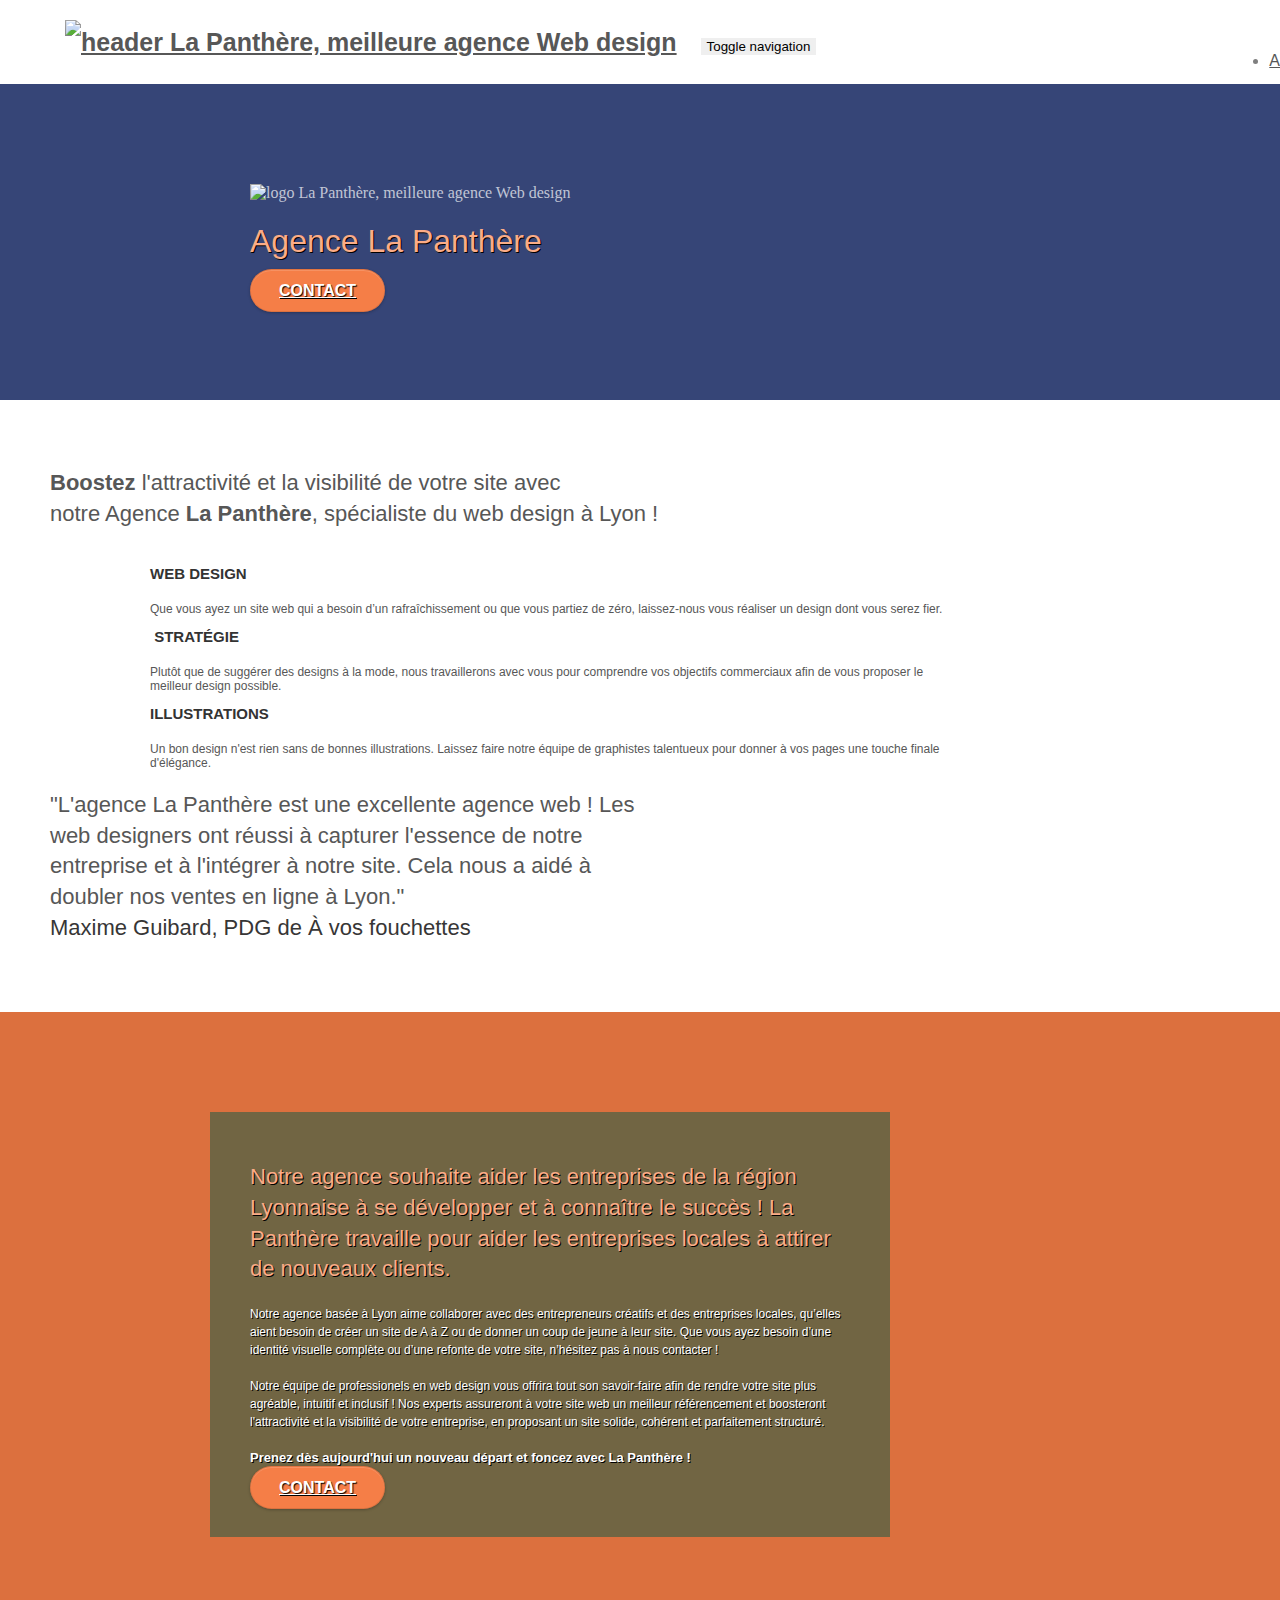
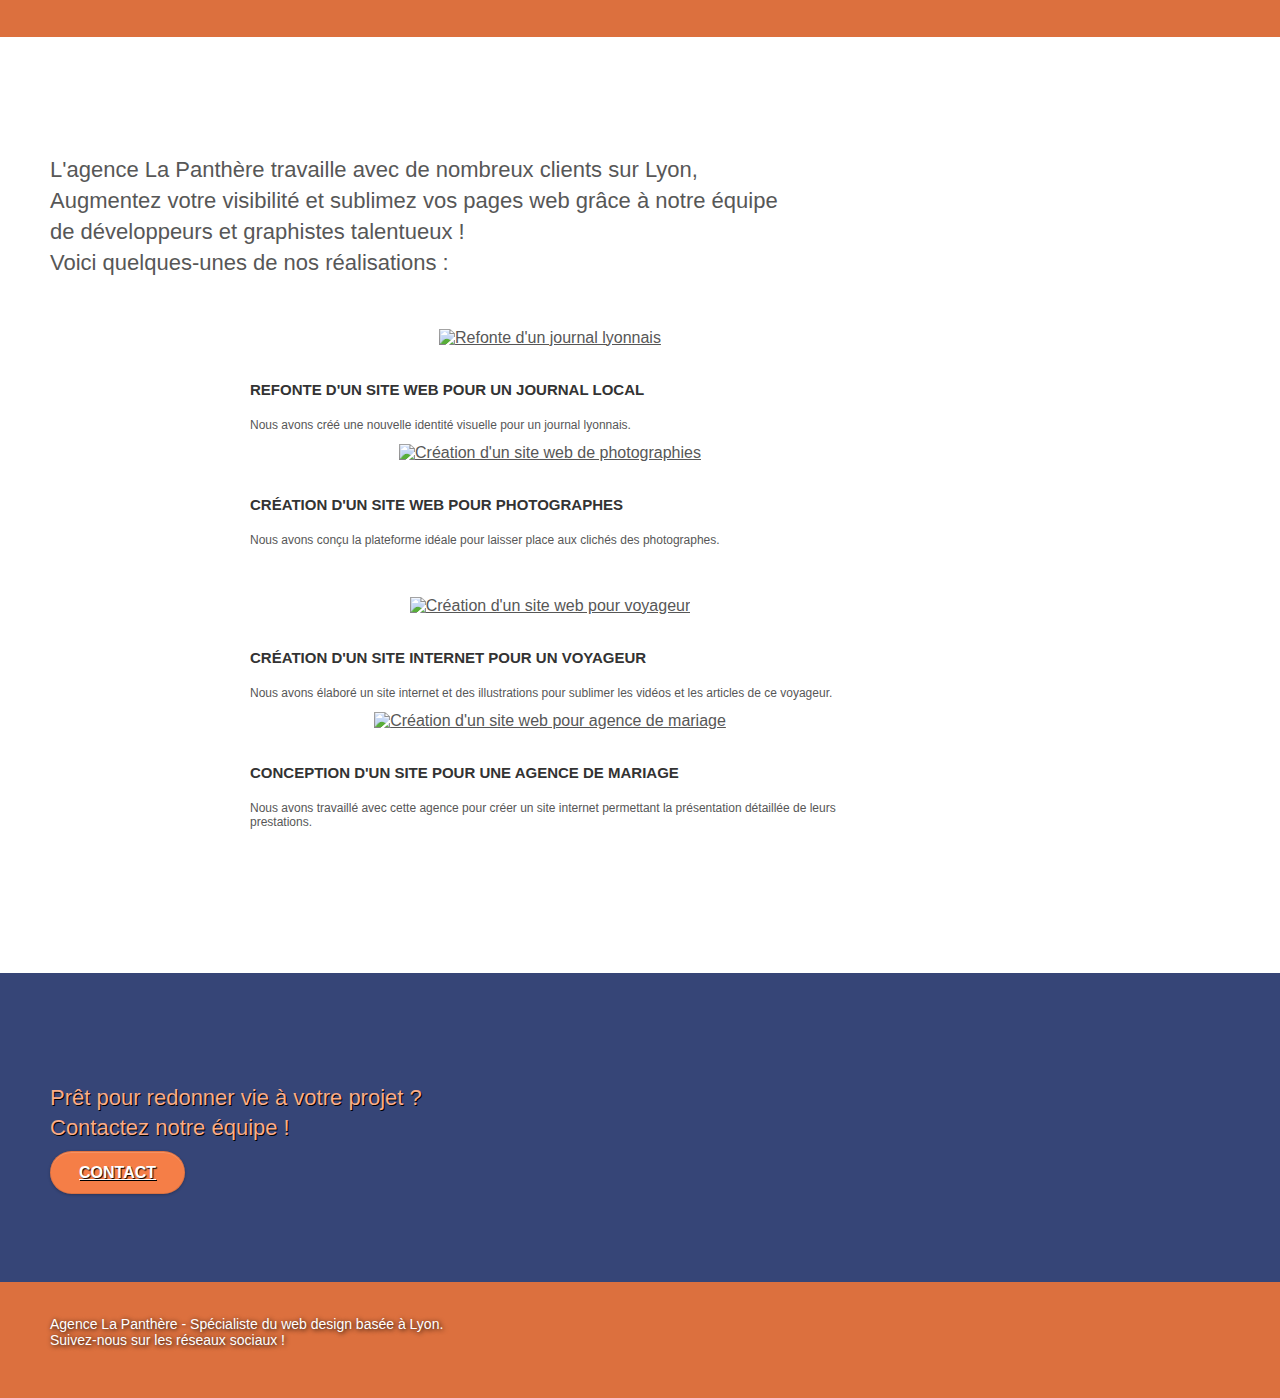
==== commit 69fb5800: "Performances SEO + Accessibility - DESKTOP" ====
--- a/index.html
+++ b/index.html
@@ -221,6 +221,11 @@
 </section>
 <!-- bloc-5-cta END -->
 
+<!-- ScrollToTop Button -->
+<a class="bloc-button btn btn-d scrollToTop" onclick="scrollToTarget('1')"><span class="fa fa-chevron-up"></span></a>
+<!-- ScrollToTop Button END-->
+
+
 <!-- Footer - bloc-8 -->
 <footer class="bloc bgc-atomic-tangerine d-bloc" id="bloc-8">
 	<div class="container bloc-sm">
--- a/style.css
+++ b/style.css
@@ -798,6 +798,8 @@
 .btn-atomic-tangerine {
     background: #f57e47;
     color: #FFFFFF!important;
+    text-shadow: 1px 1px 1px black !important;
+    
 }
 
 .btn-atomic-tangerine:hover {
@@ -1095,3 +1097,18 @@
     position: absolute;
     font-size: 1px;
 }
+
+.contact-footer{
+    margin-top: 35px;
+    margin-bottom: -35px;
+}
+
+/* PAGE */
+
+.color-important{
+    color: #e3c9bc !important;
+}
+
+.size-font-14{
+    font-size: 14px;
+}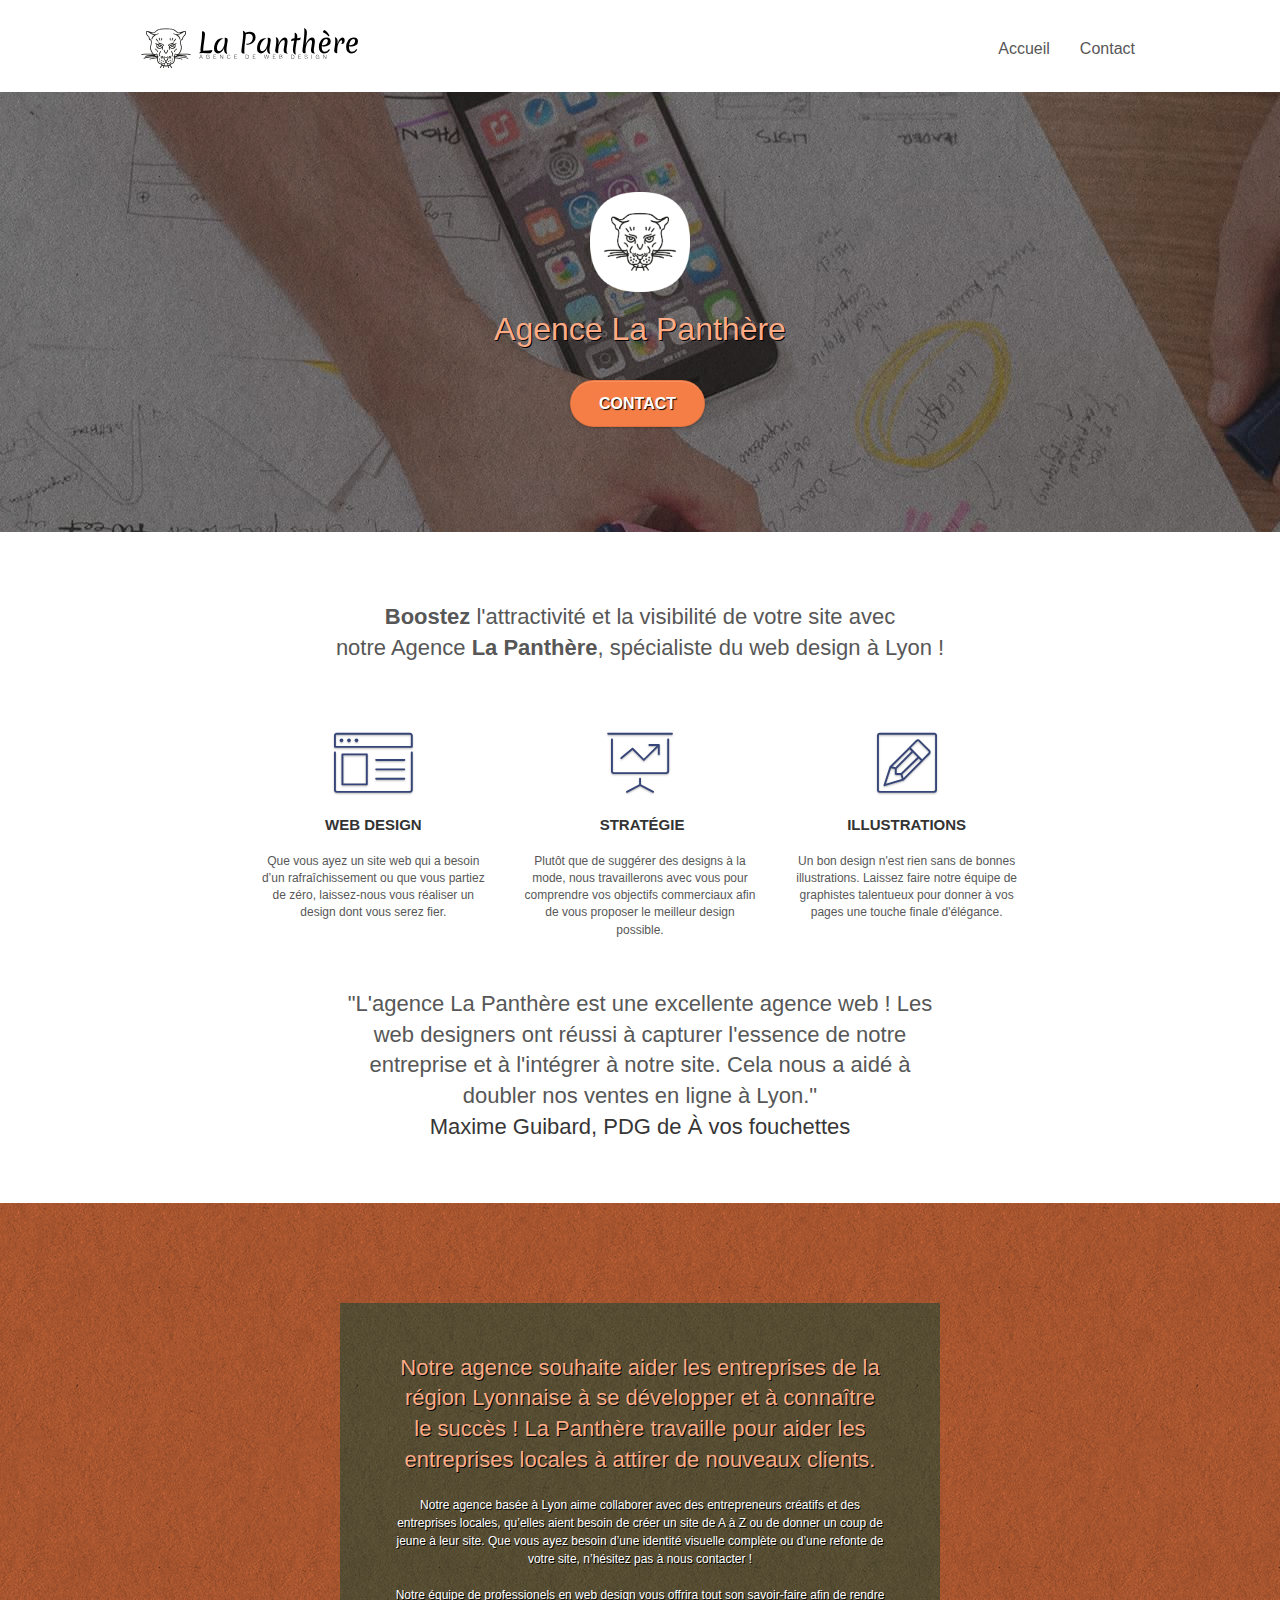
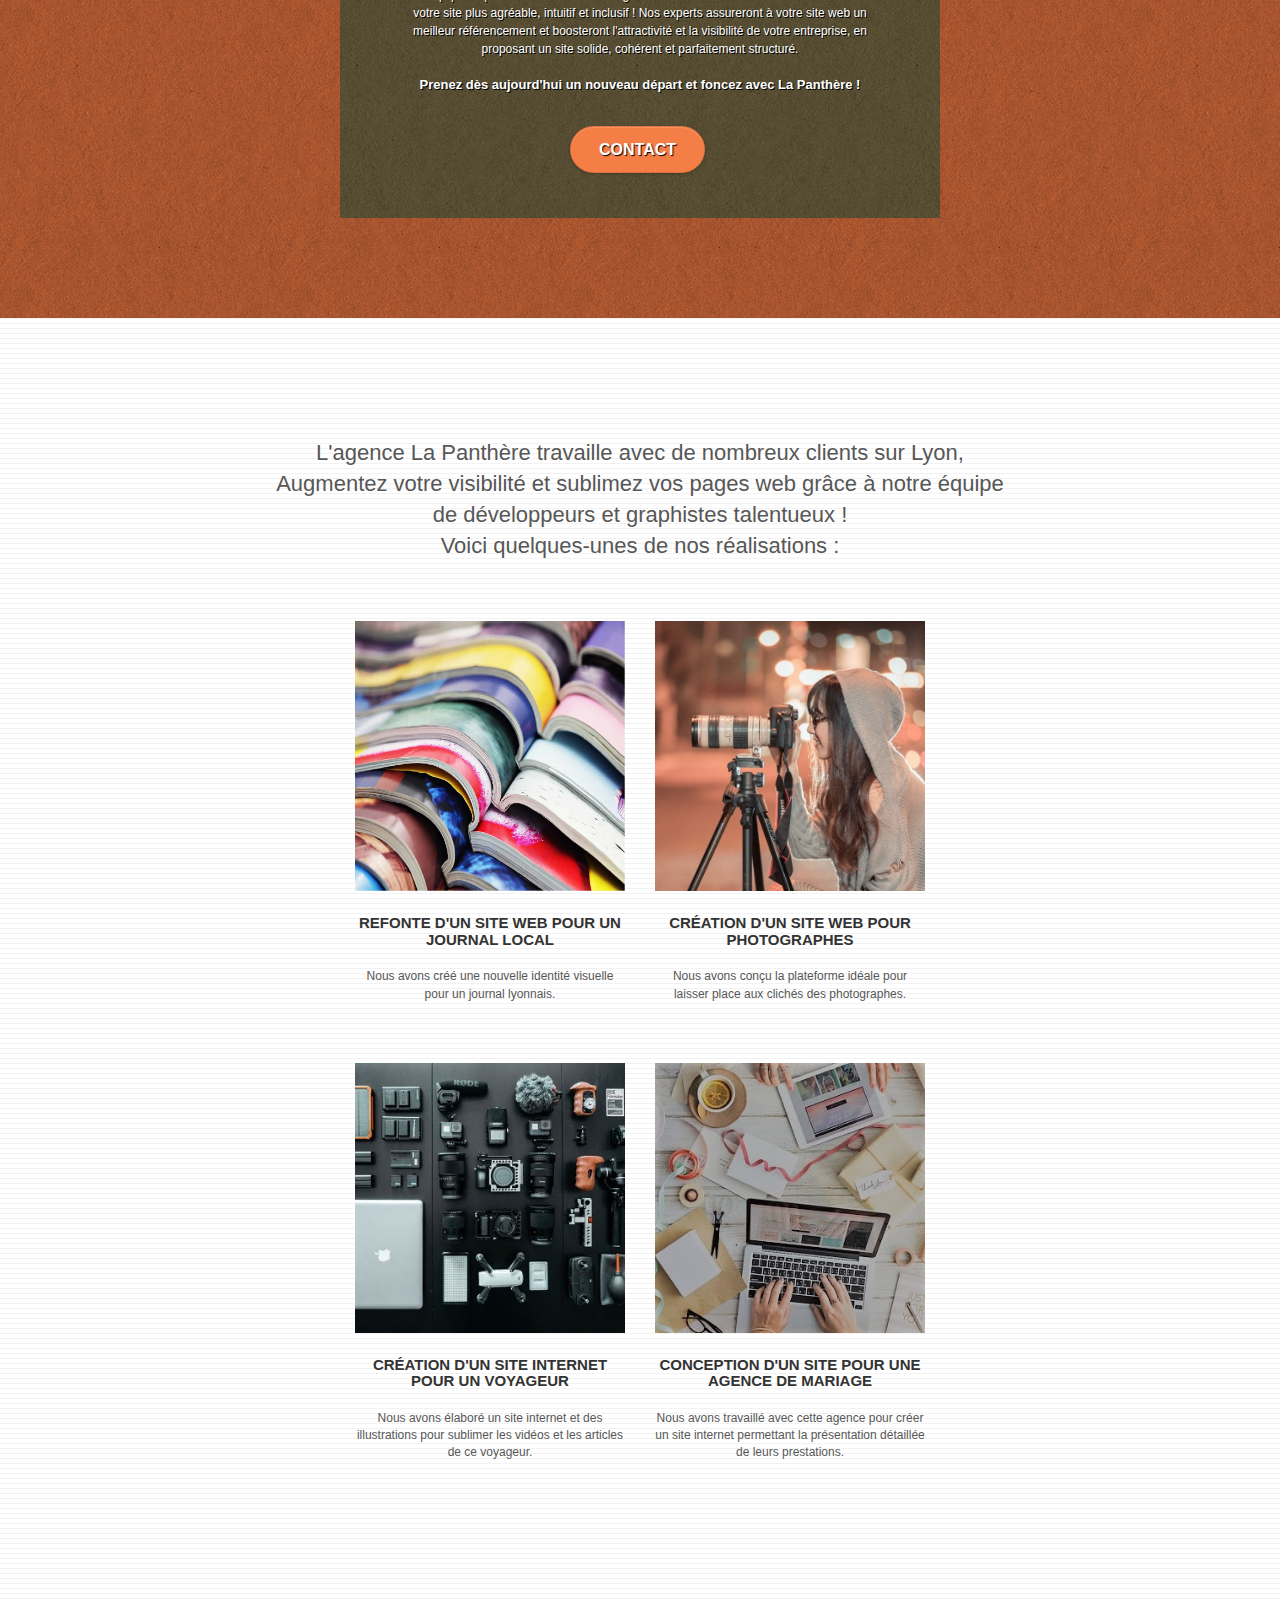
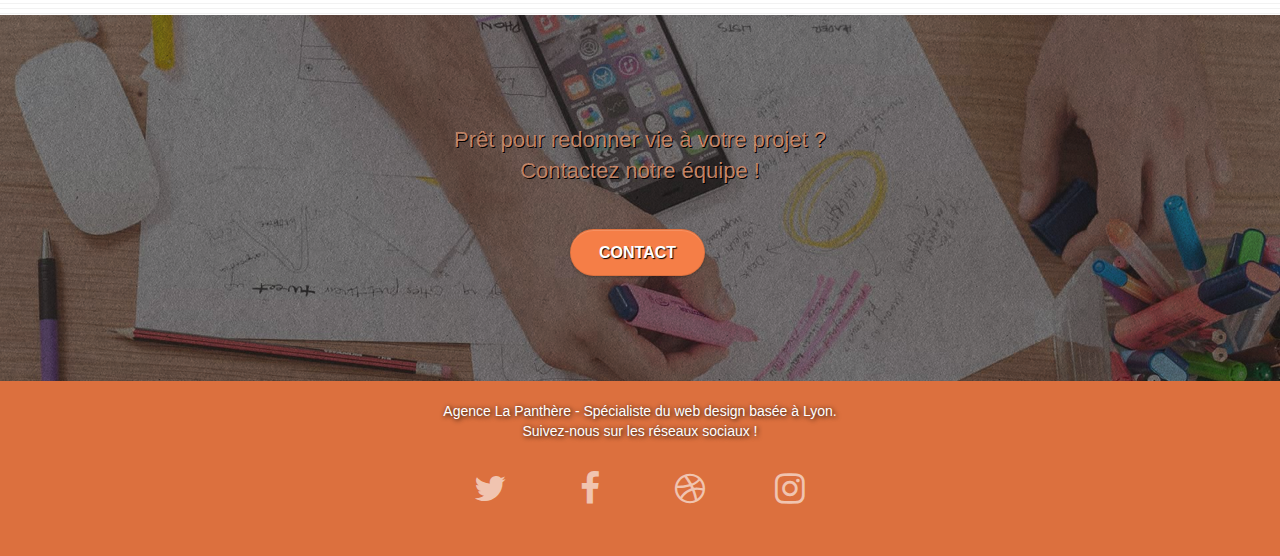
==== commit 8811fc01: "Vaidator HTML / CSS" ====
--- a/index.html
+++ b/index.html
@@ -6,17 +6,19 @@
     <meta name="description" content="Agence de web design domiciliée à Lyon">
     <meta name="viewport" content="width=device-width, initial-scale=1.0, viewport-fit=cover">
     <link rel="shortcut icon" type="image/png" href="favicon.jpg">
-    
-	<link rel="stylesheet" type="text/css" href="./css/bootstrap.css">
+
+	<link rel="stylesheet" type="text/css" href="./css/bootstrap_min.css">
 	<link rel="stylesheet" type="text/css" href="style.css">
-	<link rel="stylesheet" type="text/css" href="./css/font-awesome.css">
-	<link rel="stylesheet" type="text/css" href="./css/et-line.css">
+	<link rel="stylesheet" type="text/css" href="./css/font-awesome_min.css">
+	<link rel="stylesheet" type="text/css" href="./css/et-line_min.css">
 	
-	<script src="./js/jquery-2.1.0.js"></script>
-	<script src="./js/bootstrap.js"></script>
-	<script src="./js/blocs.js"></script>
-	<script src="./js/jquery.touchSwipe.js" defer></script>
-	<script src="./js/gmaps.js"></script>
+	
+	<script src="./js/min/jquery-2.1.0_min.js"></script>
+	<script src="./js/min/bootstrap_min.js"></script>
+	<script src="./js/min/blocs_min.js"></script>
+	<script src="./js/min/jquery.touchSwipe_min.js" defer></script>
+	<script src="./js/min/gmaps_min.js"></script>
+	
 
     <title>Agence La Panthère</title>
 
@@ -221,8 +223,9 @@
 </section>
 <!-- bloc-5-cta END -->
 
+
 <!-- ScrollToTop Button -->
-<a class="bloc-button btn btn-d scrollToTop" onclick="scrollToTarget('1')"><span class="fa fa-chevron-up"></span></a>
+<a class="bloc-button btn btn-d scrollToTop" href="#" onclick="scrollToTarget('1')"><span class="fa fa-chevron-up"></span></a> 
 <!-- ScrollToTop Button END-->
 
 
@@ -238,22 +241,22 @@
 				<div class="row row-no-gutters social">
 					<div class="col-sm-3">
 						<div class="text-center">
-							<a class="social" href="index.html"><span class="fa fa-twitter icon-md"><span class="icon-transparent">twitter</span></span></a>
-						</div>
-					</div>
-					<div class="col-sm-3">
-						<div class="text-center">
-							<a class="social" href="index.html"><span class="fa fa-facebook icon-md"><span class="icon-transparent">facebook</span></span></a>
-						</div>
-					</div>
-					<div class="col-sm-3">
-						<div class="text-center">
-							<a class="social" href="index.html"><span class="fa fa-dribbble icon-md"><span class="icon-transparent">dribble</span></span></a>
-						</div>
-					</div>
-					<div class="col-sm-3">
-						<div class="text-center">
-							<a class="social" href="index.html"><span class="fa fa-instagram icon-md"><span class="icon-transparent">instagram</span></span></a>
+							<a class="social-icon" href="index.html"><span class="fa fa-twitter icon-md"><span class="icon-transparent">twitter</span></span></a>
+						</div>
+					</div>
+					<div class="col-sm-3">
+						<div class="text-center">
+							<a class="social-icon" href="index.html"><span class="fa fa-facebook icon-md"><span class="icon-transparent">facebook</span></span></a>
+						</div>
+					</div>
+					<div class="col-sm-3">
+						<div class="text-center">
+							<a class="social-icon" href="index.html"><span class="fa fa-dribbble icon-md"><span class="icon-transparent">dribble</span></span></a>
+						</div>
+					</div>
+					<div class="col-sm-3">
+						<div class="text-center">
+							<a class="social-icon" href="index.html"><span class="fa fa-instagram icon-md"><span class="icon-transparent">instagram</span></span></a>
 						</div>
 					</div>
 				</div>
--- a/style.css
+++ b/style.css
@@ -372,6 +372,7 @@
 }
 
 @media (min-width: 768px) {
+
     .site-navigation {
         position: absolute;
         top: 50%;
@@ -846,6 +847,8 @@
 }
 
 @media (max-width: 1024px) {
+
+    
     .bloc {
         padding-left: 20px;
         padding-right: 20px;
@@ -867,20 +870,23 @@
         max-width: 100%
     }
 }
-
-@media only screen and (min-device-width: 768px) and (max-device-width: 1024px) and (orientation: landscape) {
+/* ALERTE */
+/*@media only screen and (min-device-width: 768px) and (max-device-width: 1024px) and (orientation: landscape) {*/
+    @media only screen and (min-width: 768px) and (max-width: 1024px) and (orientation: landscape) {
     .b-parallax {
         background-attachment: scroll;
     }
 }
 
-@media only screen and (min-device-width: 1024px) and (max-device-width: 1366px) and (-webkit-min-device-pixel-ratio: 1.5) {
+@media only screen and (min-width: 1024px) and (max-width: 1366px) and (-webkit-min-device-pixel-ratio: 1.5) {
     .b-parallax {
         background-attachment: scroll;
     }
 }
 
 @media (max-width: 991px) {
+
+    
     .container {
         width: 100%;
     }
@@ -892,10 +898,7 @@
         overflow-x: hidden;
         position: relative;
     }
-    .bloc {
-        padding-left: constant(safe-area-inset-left);
-        padding-right: constant(safe-area-inset-right);
-    }
+   
     .bloc-group,
     .bloc-group .bloc {
         display: block;
@@ -904,12 +907,22 @@
     .bloc-fill-screen .fill-bloc-top-edge,
     .bloc-fill-screen .fill-bloc-bottom-edge {
         padding: 0 20px;
-        padding-left: constant(safe-area-inset-left);
-        padding-right: constant(safe-area-inset-right);
+
     }
 }
 
 @media (max-width: 767px) {
+
+    .social{
+        display: flex;
+        justify-content: center;
+        width: 100%;
+
+    }
+    .social-icon{
+        margin-left: 20px;
+        margin-right: 20px;
+    }
     .page-container {
         overflow-x: hidden;
         position: relative;
--- a/css/et-line_min.css
+++ b/css/et-line_min.css
@@ -0,0 +1 @@
+@font-face{font-family:et-line;src:url(../fonts/et-line.eot);src:url(../fonts/et-line.eot?#iefix) format('embedded-opentype'),url(../fonts/et-line.woff) format('woff'),url(../fonts/et-line.ttf) format('truetype'),url(../fonts/et-line.svg#et-line) format('svg');font-weight:400;font-style:normal}.et-icon-adjustments,.et-icon-alarmclock,.et-icon-anchor,.et-icon-aperture,.et-icon-attachment,.et-icon-bargraph,.et-icon-basket,.et-icon-beaker,.et-icon-bike,.et-icon-book-open,.et-icon-briefcase,.et-icon-browser,.et-icon-calendar,.et-icon-camera,.et-icon-caution,.et-icon-chat,.et-icon-circle-compass,.et-icon-clipboard,.et-icon-clock,.et-icon-cloud,.et-icon-compass,.et-icon-desktop,.et-icon-dial,.et-icon-document,.et-icon-documents,.et-icon-download,.et-icon-dribbble,.et-icon-edit,.et-icon-envelope,.et-icon-expand,.et-icon-facebook,.et-icon-flag,.et-icon-focus,.et-icon-gears,.et-icon-genius,.et-icon-gift,.et-icon-global,.et-icon-globe,.et-icon-googleplus,.et-icon-grid,.et-icon-happy,.et-icon-hazardous,.et-icon-heart,.et-icon-hotairballoon,.et-icon-hourglass,.et-icon-key,.et-icon-laptop,.et-icon-layers,.et-icon-lifesaver,.et-icon-lightbulb,.et-icon-linegraph,.et-icon-linkedin,.et-icon-lock,.et-icon-magnifying-glass,.et-icon-map,.et-icon-map-pin,.et-icon-megaphone,.et-icon-mic,.et-icon-mobile,.et-icon-newspaper,.et-icon-notebook,.et-icon-paintbrush,.et-icon-paperclip,.et-icon-pencil,.et-icon-phone,.et-icon-picture,.et-icon-pictures,.et-icon-piechart,.et-icon-presentation,.et-icon-pricetags,.et-icon-printer,.et-icon-profile-female,.et-icon-profile-male,.et-icon-puzzle,.et-icon-quote,.et-icon-recycle,.et-icon-refresh,.et-icon-ribbon,.et-icon-rss,.et-icon-sad,.et-icon-scissors,.et-icon-scope,.et-icon-search,.et-icon-shield,.et-icon-speedometer,.et-icon-strategy,.et-icon-streetsign,.et-icon-tablet,.et-icon-target,.et-icon-telescope,.et-icon-toolbox,.et-icon-tools,.et-icon-tools-2,.et-icon-trophy,.et-icon-tumblr,.et-icon-twitter,.et-icon-upload,.et-icon-video,.et-icon-wallet,.et-icon-wine{font-family:et-line;speak:none;font-style:normal;font-weight:400;font-variant:normal;text-transform:none;line-height:1;-webkit-font-smoothing:antialiased;-moz-osx-font-smoothing:grayscale;display:inline-block}.et-icon-mobile:before{content:"\e000"}.et-icon-laptop:before{content:"\e001"}.et-icon-desktop:before{content:"\e002"}.et-icon-tablet:before{content:"\e003"}.et-icon-phone:before{content:"\e004"}.et-icon-document:before{content:"\e005"}.et-icon-documents:before{content:"\e006"}.et-icon-search:before{content:"\e007"}.et-icon-clipboard:before{content:"\e008"}.et-icon-newspaper:before{content:"\e009"}.et-icon-notebook:before{content:"\e00a"}.et-icon-book-open:before{content:"\e00b"}.et-icon-browser:before{content:"\e00c"}.et-icon-calendar:before{content:"\e00d"}.et-icon-presentation:before{content:"\e00e"}.et-icon-picture:before{content:"\e00f"}.et-icon-pictures:before{content:"\e010"}.et-icon-video:before{content:"\e011"}.et-icon-camera:before{content:"\e012"}.et-icon-printer:before{content:"\e013"}.et-icon-toolbox:before{content:"\e014"}.et-icon-briefcase:before{content:"\e015"}.et-icon-wallet:before{content:"\e016"}.et-icon-gift:before{content:"\e017"}.et-icon-bargraph:before{content:"\e018"}.et-icon-grid:before{content:"\e019"}.et-icon-expand:before{content:"\e01a"}.et-icon-focus:before{content:"\e01b"}.et-icon-edit:before{content:"\e01c"}.et-icon-adjustments:before{content:"\e01d"}.et-icon-ribbon:before{content:"\e01e"}.et-icon-hourglass:before{content:"\e01f"}.et-icon-lock:before{content:"\e020"}.et-icon-megaphone:before{content:"\e021"}.et-icon-shield:before{content:"\e022"}.et-icon-trophy:before{content:"\e023"}.et-icon-flag:before{content:"\e024"}.et-icon-map:before{content:"\e025"}.et-icon-puzzle:before{content:"\e026"}.et-icon-basket:before{content:"\e027"}.et-icon-envelope:before{content:"\e028"}.et-icon-streetsign:before{content:"\e029"}.et-icon-telescope:before{content:"\e02a"}.et-icon-gears:before{content:"\e02b"}.et-icon-key:before{content:"\e02c"}.et-icon-paperclip:before{content:"\e02d"}.et-icon-attachment:before{content:"\e02e"}.et-icon-pricetags:before{content:"\e02f"}.et-icon-lightbulb:before{content:"\e030"}.et-icon-layers:before{content:"\e031"}.et-icon-pencil:before{content:"\e032"}.et-icon-tools:before{content:"\e033"}.et-icon-tools-2:before{content:"\e034"}.et-icon-scissors:before{content:"\e035"}.et-icon-paintbrush:before{content:"\e036"}.et-icon-magnifying-glass:before{content:"\e037"}.et-icon-circle-compass:before{content:"\e038"}.et-icon-linegraph:before{content:"\e039"}.et-icon-mic:before{content:"\e03a"}.et-icon-strategy:before{content:"\e03b"}.et-icon-beaker:before{content:"\e03c"}.et-icon-caution:before{content:"\e03d"}.et-icon-recycle:before{content:"\e03e"}.et-icon-anchor:before{content:"\e03f"}.et-icon-profile-male:before{content:"\e040"}.et-icon-profile-female:before{content:"\e041"}.et-icon-bike:before{content:"\e042"}.et-icon-wine:before{content:"\e043"}.et-icon-hotairballoon:before{content:"\e044"}.et-icon-globe:before{content:"\e045"}.et-icon-genius:before{content:"\e046"}.et-icon-map-pin:before{content:"\e047"}.et-icon-dial:before{content:"\e048"}.et-icon-chat:before{content:"\e049"}.et-icon-heart:before{content:"\e04a"}.et-icon-cloud:before{content:"\e04b"}.et-icon-upload:before{content:"\e04c"}.et-icon-download:before{content:"\e04d"}.et-icon-target:before{content:"\e04e"}.et-icon-hazardous:before{content:"\e04f"}.et-icon-piechart:before{content:"\e050"}.et-icon-speedometer:before{content:"\e051"}.et-icon-global:before{content:"\e052"}.et-icon-compass:before{content:"\e053"}.et-icon-lifesaver:before{content:"\e054"}.et-icon-clock:before{content:"\e055"}.et-icon-aperture:before{content:"\e056"}.et-icon-quote:before{content:"\e057"}.et-icon-scope:before{content:"\e058"}.et-icon-alarmclock:before{content:"\e059"}.et-icon-refresh:before{content:"\e05a"}.et-icon-happy:before{content:"\e05b"}.et-icon-sad:before{content:"\e05c"}.et-icon-facebook:before{content:"\e05d"}.et-icon-twitter:before{content:"\e05e"}.et-icon-googleplus:before{content:"\e05f"}.et-icon-rss:before{content:"\e060"}.et-icon-tumblr:before{content:"\e061"}.et-icon-linkedin:before{content:"\e062"}.et-icon-dribbble:before{content:"\e063"}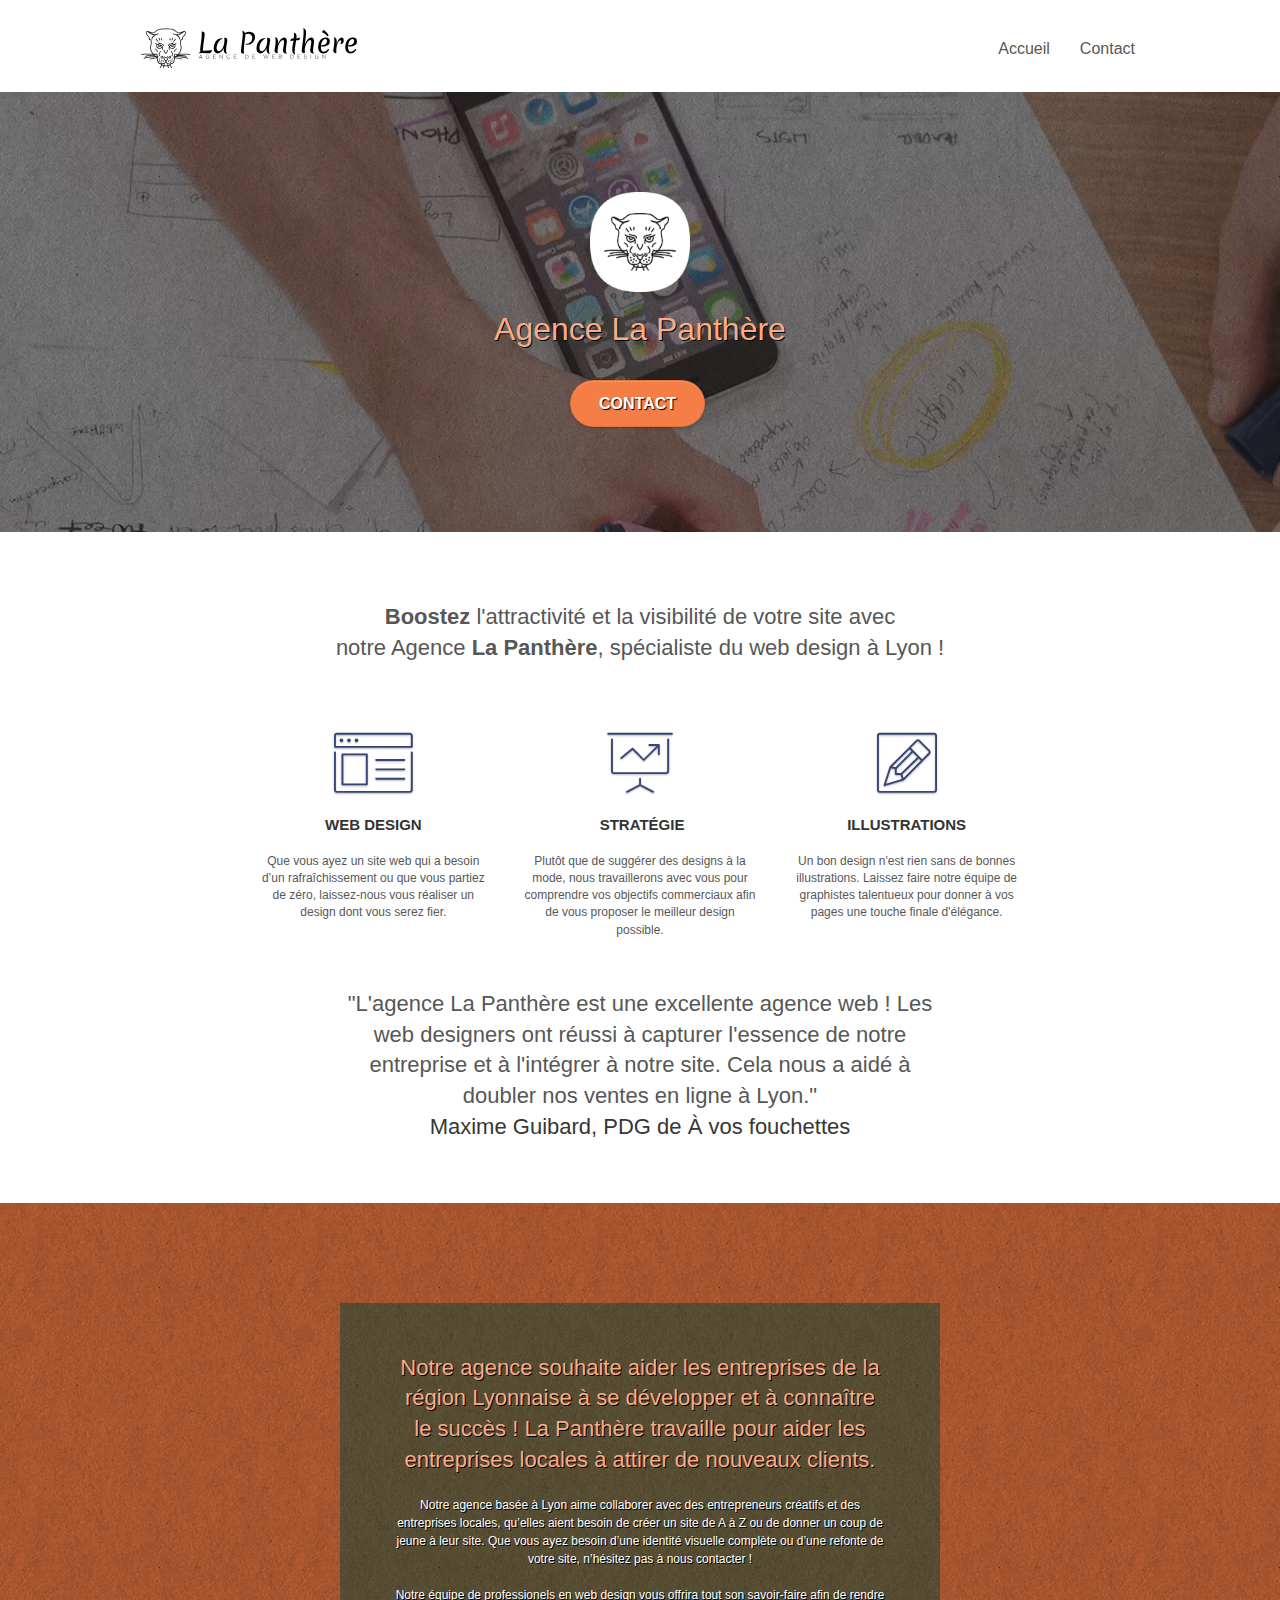
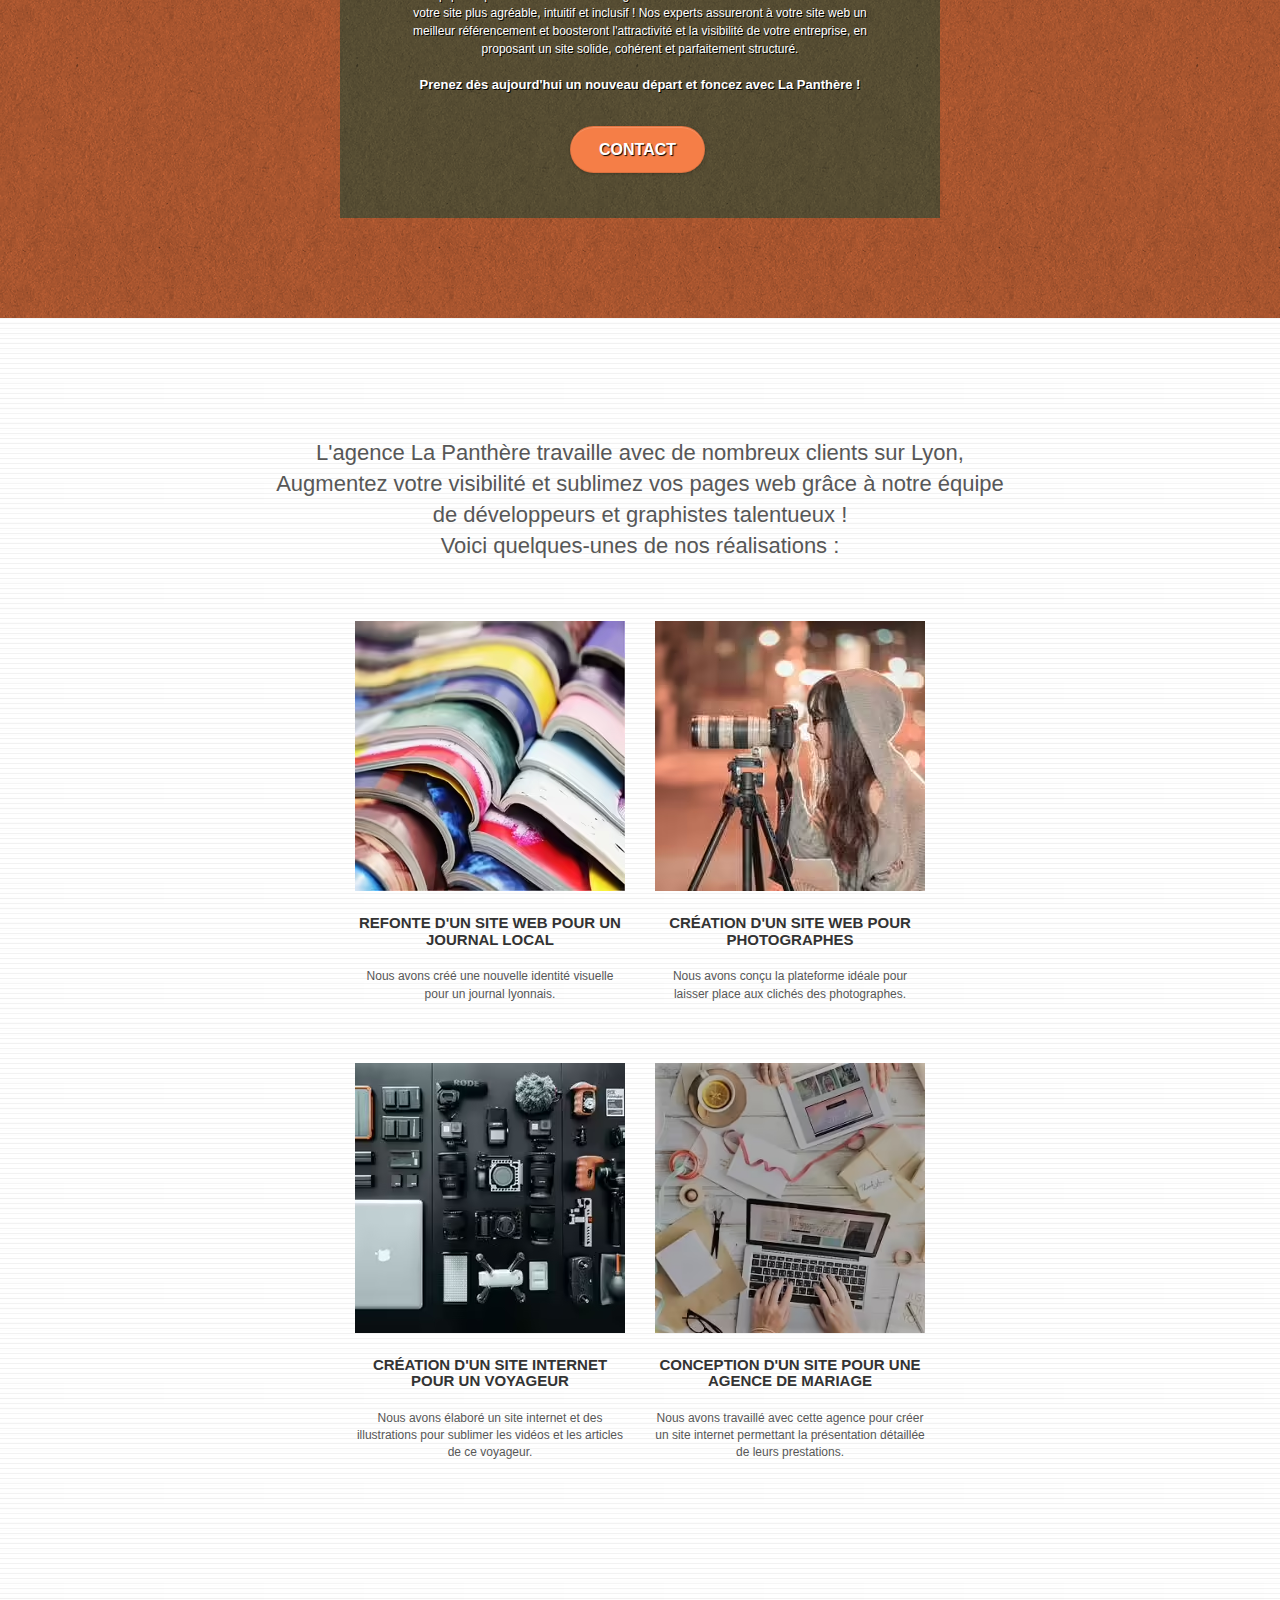
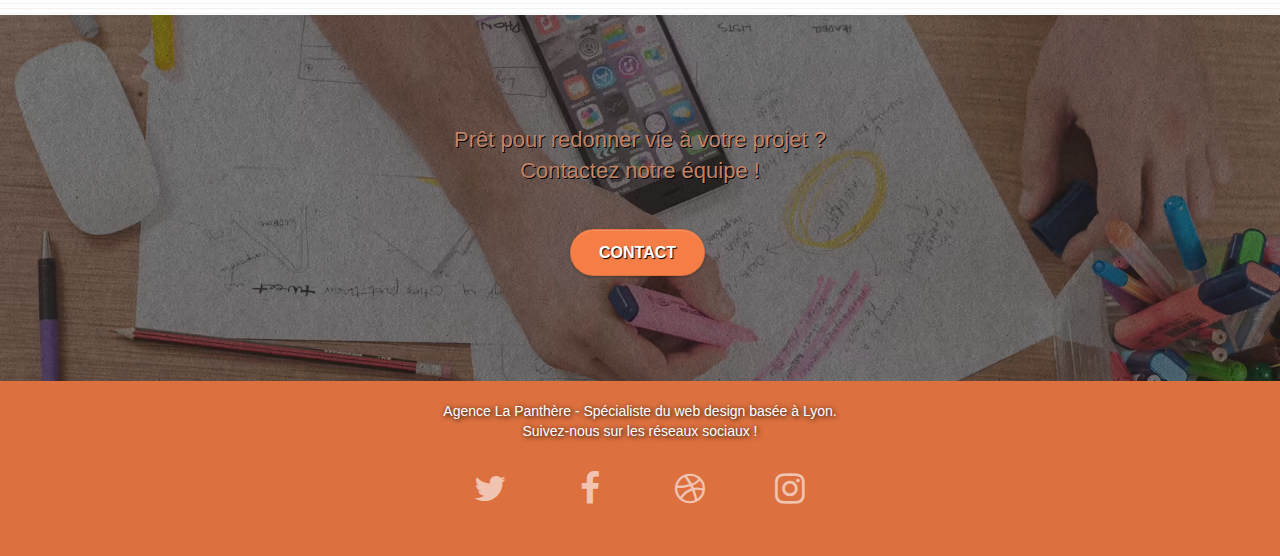
==== commit 2139cb6b: "Test performances" ====
--- a/index.html
+++ b/index.html
@@ -7,17 +7,17 @@
     <meta name="viewport" content="width=device-width, initial-scale=1.0, viewport-fit=cover">
     <link rel="shortcut icon" type="image/png" href="favicon.jpg">
 
-	<link rel="stylesheet" type="text/css" href="./css/bootstrap_min.css">
+	<link rel="stylesheet" type="text/css" href="./css/bootstrap.min.css">
 	<link rel="stylesheet" type="text/css" href="style.css">
-	<link rel="stylesheet" type="text/css" href="./css/font-awesome_min.css">
-	<link rel="stylesheet" type="text/css" href="./css/et-line_min.css">
+	<link rel="stylesheet" type="text/css" href="./css/font-awesome.min.css">
+	<link rel="stylesheet" type="text/css" href="./css/et-line.min.css">
 	
 	
-	<script src="./js/min/jquery-2.1.0_min.js"></script>
-	<script src="./js/min/bootstrap_min.js"></script>
-	<script src="./js/min/blocs_min.js"></script>
-	<script src="./js/min/jquery.touchSwipe_min.js" defer></script>
-	<script src="./js/min/gmaps_min.js"></script>
+	<script src="./js/min/jquery-2.1.0.min.js"></script>
+	<script src="./js/min/bootstrap.min.js"></script>
+	<script src="./js/min/blocs.min.js"></script>
+	<script src="./js/min/jquery.touchSwipe.min.js"></script>
+	<script src="./js/min/gmaps.min.js"></script>
 	
 
     <title>Agence La Panthère</title>
@@ -37,7 +37,7 @@
 	<div class="container bloc-sm">
 		<nav class="navbar row">
 			<div class="navbar-header">	
-				<a class="navbar-brand" href="index.html"><img src="img/agence-la-panthere-monochrome.svg" alt="header La Panthère, meilleure agence Web design" height="40"></a>
+				<a class="navbar-brand" href="index.html"><img src="img/agence-la-panthere-monochrome.svg" alt="header La Panthère, meilleure agence Web design" width= "216" height="40"></a>
 				<button id="nav-toggle" type="button" class="ui-navbar-toggle navbar-toggle" data-toggle="collapse" data-target=".navbar-1">
 					<span class="sr-only">Toggle navigation</span><span class="icon-bar"></span><span class="icon-bar"></span><span class="icon-bar"></span>
 				</button>
@@ -59,7 +59,7 @@
 	<div class="container bloc-lg">
 		<div class="row tight-width-whitespace">
 			<div class="col-sm-12">
-				<img src="img/logo.png" class="center-block image-resize-mode" width="100" alt="logo La Panthère, meilleure agence Web design">
+				<img src="img/min/logo.min.avif" class="center-block image-resize-mode" width="100" height="100" alt="logo La Panthère, meilleure agence Web design">
 				<h1 class="text-center hero-bloc-text tc-white ">
 					Agence La Panthère
 				</h1>
@@ -162,8 +162,8 @@
 		</div>
 		<div class="row tight-width-whitespace portfolio-row">
 			<article class="col-sm-6">
-				<a href="#" data-lightbox="img/min/journal_lyonnais-min.jpg" data-gallery-id="gallery-1" data-caption="Refonte d'un site web pour un journal local"
-				data-frame="snapshot-lb"><img src="img/min/journal_lyonnais-min.jpg" alt="Refonte d'un journal lyonnais" class="img-responsive portfolio-thumb"></a>
+				<a href="#" data-lightbox="img/min/journal_lyonnais.min.avif" data-gallery-id="gallery-1" data-caption="Refonte d'un site web pour un journal local"
+				data-frame="snapshot-lb"><img src="img/min/journal_lyonnais.min.avif" alt="Refonte d'un site web pour un journal local lyonnais" class="img-responsive portfolio-thumb" width="270" height="270"></a>
 				<h3 class="mg-md text-center">
 					Refonte d'un site web pour un journal local
 				</h3>
@@ -172,8 +172,8 @@
 				</p>
 			</article>
 			<article class="col-sm-6">
-				<a href="#" data-lightbox="img/min/photographie-min.jpg" data-gallery-id="gallery-1" data-caption="Création d'un site web pour photographes" 
-				data-frame="snapshot-lb"><img src="img/min/photographie-min.jpg" class="img-responsive portfolio-thumb" alt="Création d'un site web de photographies"></a>
+				<a href="#" data-lightbox="img/min/photographie.min.avif" data-gallery-id="gallery-1" data-caption="Création d'un site web pour photographes" 
+				data-frame="snapshot-lb"><img src="img/min/photographie.min.avif" class="img-responsive portfolio-thumb" alt="Création d'un site web de photographies"  width="270" height="270"></a>
 				<h3 class="mg-md text-center">
 					Création d'un site web pour photographes
 				</h3>
@@ -184,8 +184,8 @@
 		</div>
 		<div class="row tight-width-whitespace portfolio-row">
 			<article class="col-sm-6">
-				<a href="#" data-lightbox="img/min/voyage-min.jpg" data-gallery-id="gallery-1" data-caption="Création d'un site internet pour un voyageur"
-				data-frame="snapshot-lb"><img src="img/min/voyage-min.jpg" class="img-responsive portfolio-thumb" alt="Création d'un site web pour voyageur"></a>
+				<a href="#" data-lightbox="img/min/voyage.min.avif" data-gallery-id="gallery-1" data-caption="Création d'un site internet pour un voyageur"
+				data-frame="snapshot-lb"><img src="img/min/voyage.min.avif" class="img-responsive portfolio-thumb" alt="Création d'un site web pour voyageur"  width="270" height="270"></a>
 				<h3 class="mg-md text-center">
 					Création d'un site internet pour un voyageur
 				</h3>
@@ -194,8 +194,8 @@
 				</p>
 			</article>
 			<article class="col-sm-6">
-				<a href="#" data-lightbox="img/min/mariage-min.jpg" data-gallery-id="gallery-1" data-caption="Conception d'un site pour une agence de mariage"
-				data-frame="snapshot-lb"><img src="img/min/mariage-min.jpg" class="img-responsive portfolio-thumb" alt="Création d'un site web pour agence de mariage"></a>
+				<a href="#" data-lightbox="img/min/mariage.min.avif" data-gallery-id="gallery-1" data-caption="Conception d'un site pour une agence de mariage"
+				data-frame="snapshot-lb"><img src="img/min/mariage.min.avif" class="img-responsive portfolio-thumb" alt="Création d'un site web pour agence de mariage"  width="270" height="270"></a>
 				<h3 class="mg-md text-center">
 					Conception d'un site pour une agence de mariage
 				</h3>
@@ -225,7 +225,7 @@
 
 
 <!-- ScrollToTop Button -->
-<a class="bloc-button btn btn-d scrollToTop" href="#" onclick="scrollToTarget('1')"><span class="fa fa-chevron-up"></span></a> 
+<a class="bloc-button btn btn-d scrollToTop" href="#" onclick="scrollToTarget('1')"><span class="fa fa-chevron-up">.</span></a> 
 <!-- ScrollToTop Button END-->
 
 
--- a/style.css
+++ b/style.css
@@ -98,7 +98,7 @@
 }
 
 .texture-paper::before {
-    background: url("img/texture-paper.png");
+    background: url("img/texture-paper.avif");
     background-size: 280px 280px;
 }
 
@@ -831,19 +831,19 @@
 }
 
 .bg-dots-bg {
-    background-image: url("img/dots-bg.png");
+    background-image: url("img/dots-bg.avif");
 }
 
 .bg-lines-h2-bg {
-    background-image: url("img/lines-h2-bg.png");
+    background-image: url("img/lines-h2-bg.avif");
 }
 
 .bg-banniere {
-    background-image: url("img/min/agence-la-panthere-min.jpg");
+    background-image: url("img/agence-la-panthere.avif");
 }
 
 .bg-presentation {
-    background-image: url("img/min/image-de-presentation-min.jpg");
+    background-image: url("img/min/image-de-presentation.min.avif");
 }
 
 @media (max-width: 1024px) {
@@ -872,17 +872,7 @@
 }
 /* ALERTE */
 /*@media only screen and (min-device-width: 768px) and (max-device-width: 1024px) and (orientation: landscape) {*/
-    @media only screen and (min-width: 768px) and (max-width: 1024px) and (orientation: landscape) {
-    .b-parallax {
-        background-attachment: scroll;
-    }
-}
-
-@media only screen and (min-width: 1024px) and (max-width: 1366px) and (-webkit-min-device-pixel-ratio: 1.5) {
-    .b-parallax {
-        background-attachment: scroll;
-    }
-}
+
 
 @media (max-width: 991px) {
 
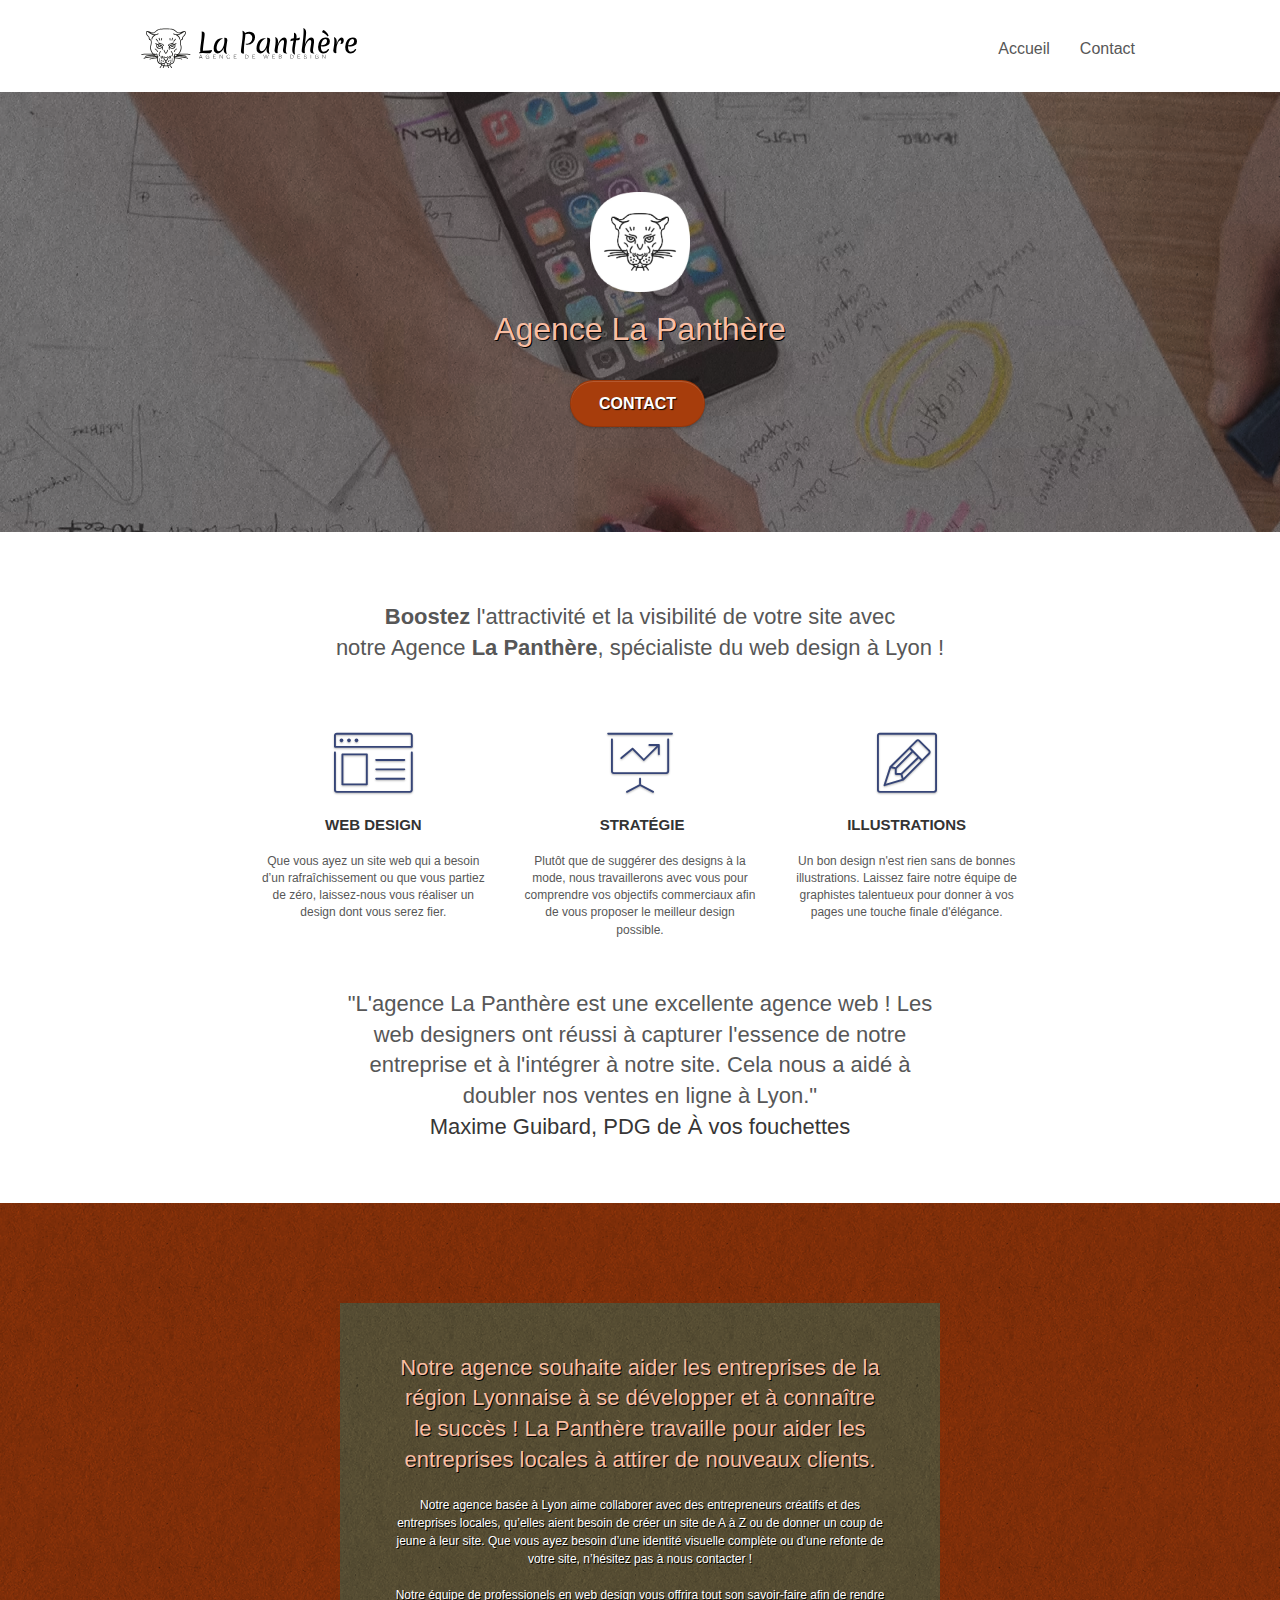
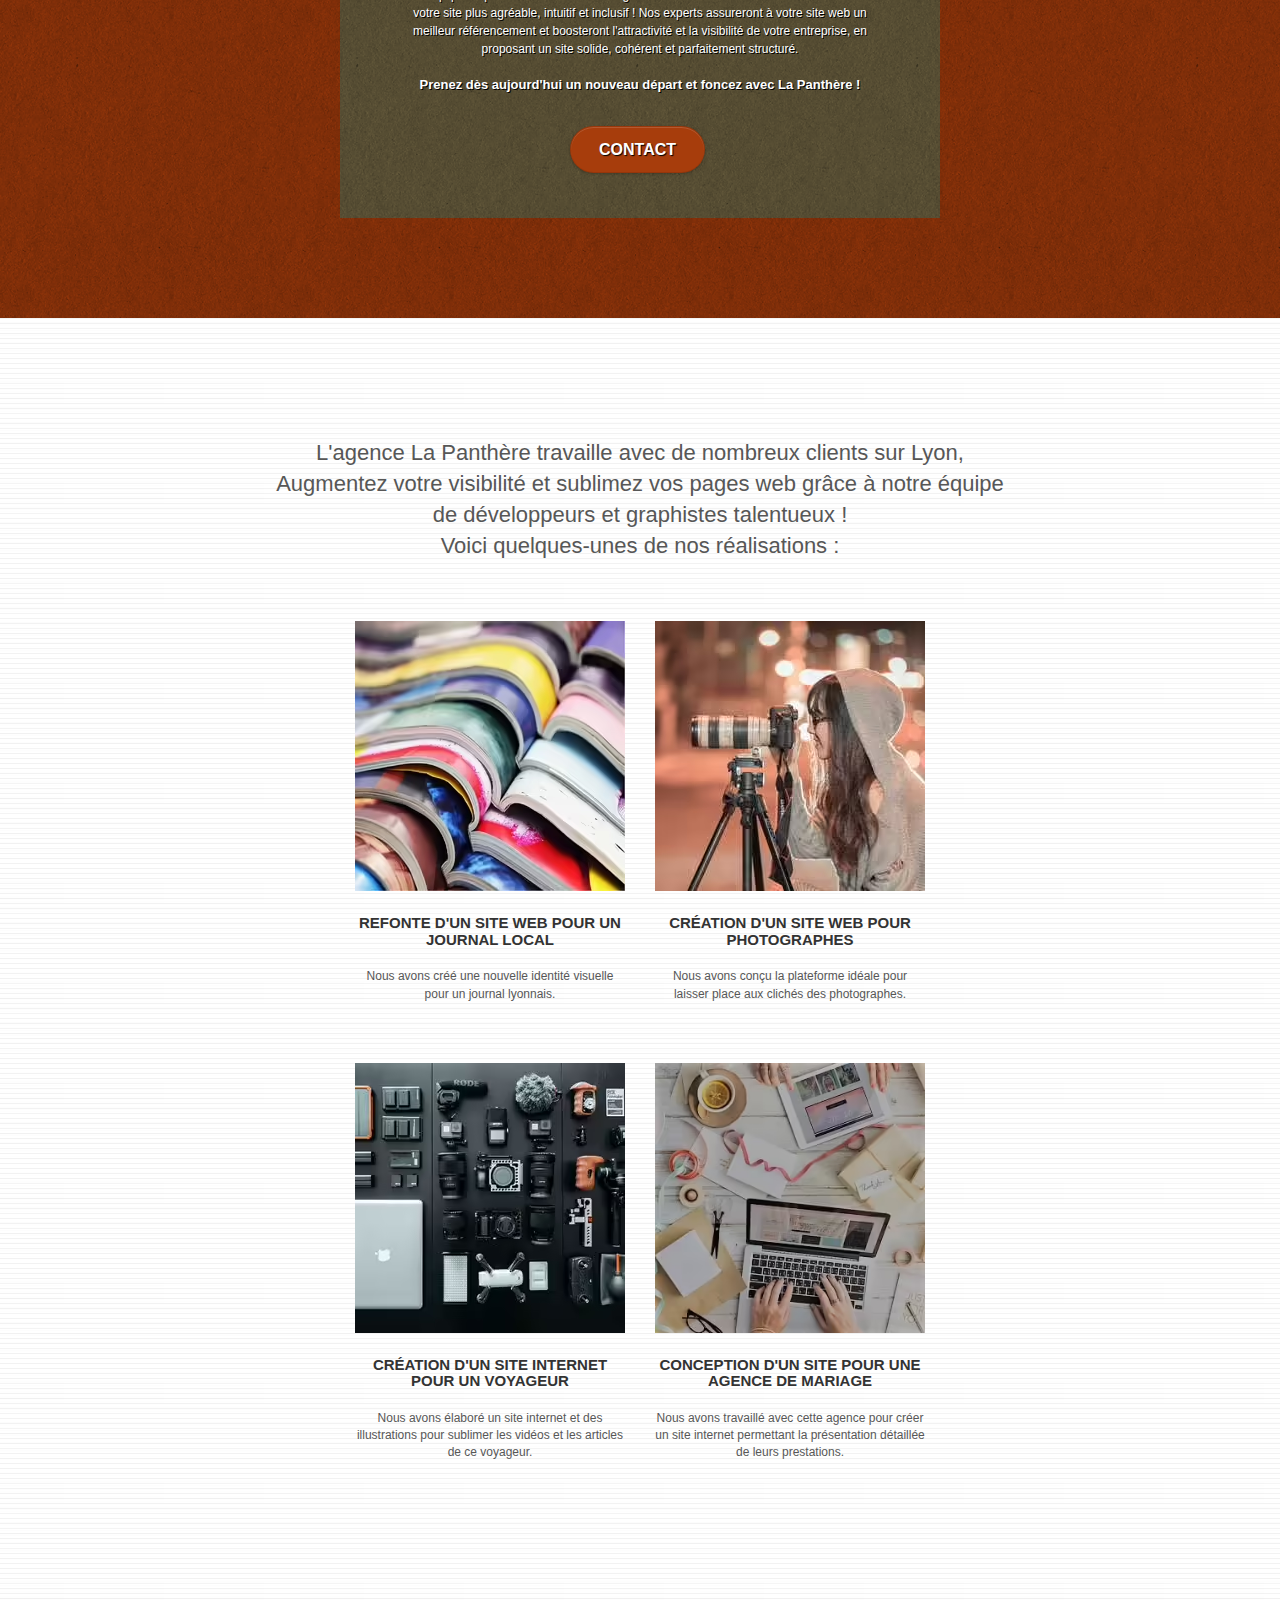
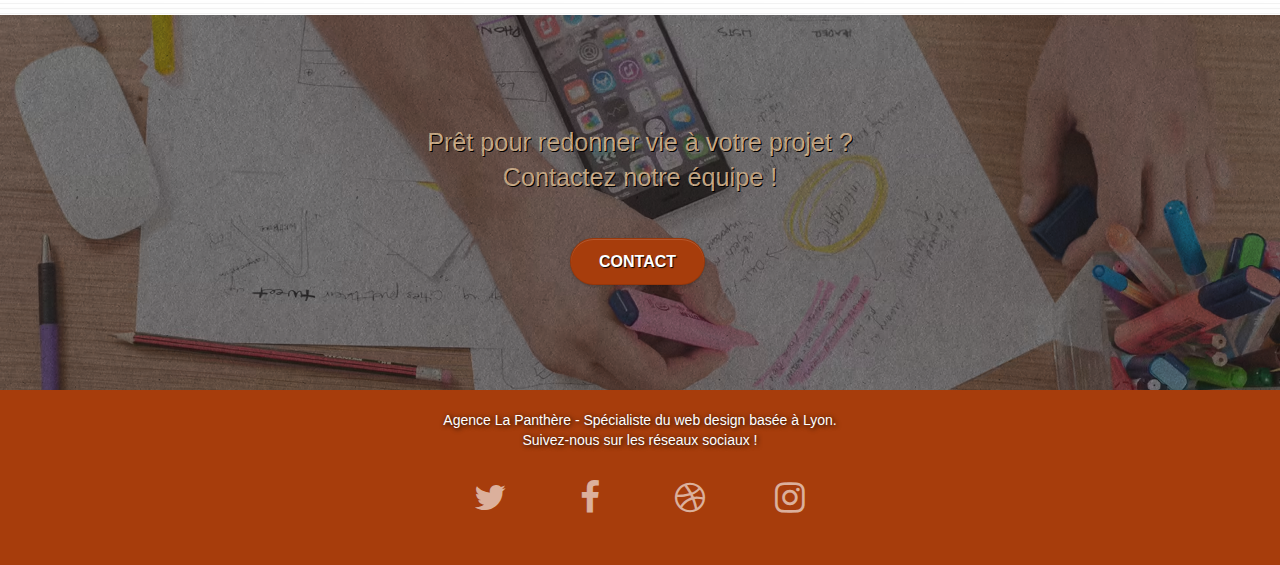
==== commit 5f2765cd: "Changement du conntraste et validation code" ====
--- a/index.html
+++ b/index.html
@@ -12,12 +12,11 @@
 	<link rel="stylesheet" type="text/css" href="./css/font-awesome.min.css">
 	<link rel="stylesheet" type="text/css" href="./css/et-line.min.css">
 	
-	
-	<script src="./js/min/jquery-2.1.0.min.js"></script>
-	<script src="./js/min/bootstrap.min.js"></script>
-	<script src="./js/min/blocs.min.js"></script>
-	<script src="./js/min/jquery.touchSwipe.min.js"></script>
-	<script src="./js/min/gmaps.min.js"></script>
+	<script src="./js/min/jquery-2.1.0.min.js" defer></script>
+	<script src="./js/min/bootstrap.min.js" defer></script>
+	<script src="./js/min/blocs.min.js" defer></script>
+	<script src="./js/min/jquery.touchSwipe.min.js" defer></script>
+	<script src="./js/min/gmaps.min.js" defer></script>
 	
 
     <title>Agence La Panthère</title>
@@ -37,9 +36,11 @@
 	<div class="container bloc-sm">
 		<nav class="navbar row">
 			<div class="navbar-header">	
-				<a class="navbar-brand" href="index.html"><img src="img/agence-la-panthere-monochrome.svg" alt="header La Panthère, meilleure agence Web design" width= "216" height="40"></a>
+				<a class="navbar-brand" href="index.html"><img src="img/agence-la-panthere-monochrome.svg" 
+				alt="header La Panthère, meilleure agence Web design" width= "216" height="40"></a>
 				<button id="nav-toggle" type="button" class="ui-navbar-toggle navbar-toggle" data-toggle="collapse" data-target=".navbar-1">
-					<span class="sr-only">Toggle navigation</span><span class="icon-bar"></span><span class="icon-bar"></span><span class="icon-bar"></span>
+					<span class="sr-only">Toggle navigation</span><span class="icon-bar"></span><span class="icon-bar"></span>
+					<span class="icon-bar"></span>
 				</button>
 			</div>
 			<div class="collapse navbar-collapse navbar-1 special-dropdown-nav">
@@ -212,7 +213,7 @@
 <section class="bloc bgc-dark-slate-blue bg-banniere d-bloc bloc-bg-texture texture-paper" id="bloc-5-cta">
 	<div class="container bloc-lg">
 		<div class="row">
-			<h2 class="mg-md text-center tc-white">
+			<h2 class="mg-md text-center tc-white light-text">
 				Prêt pour redonner vie à votre projet ?<br>Contactez notre équipe !
 			</h2>
 			<div class="col-sm-12 text-center">
@@ -241,22 +242,22 @@
 				<div class="row row-no-gutters social">
 					<div class="col-sm-3">
 						<div class="text-center">
-							<a class="social-icon" href="index.html"><span class="fa fa-twitter icon-md"><span class="icon-transparent">twitter</span></span></a>
-						</div>
-					</div>
-					<div class="col-sm-3">
-						<div class="text-center">
-							<a class="social-icon" href="index.html"><span class="fa fa-facebook icon-md"><span class="icon-transparent">facebook</span></span></a>
-						</div>
-					</div>
-					<div class="col-sm-3">
-						<div class="text-center">
-							<a class="social-icon" href="index.html"><span class="fa fa-dribbble icon-md"><span class="icon-transparent">dribble</span></span></a>
-						</div>
-					</div>
-					<div class="col-sm-3">
-						<div class="text-center">
-							<a class="social-icon" href="index.html"><span class="fa fa-instagram icon-md"><span class="icon-transparent">instagram</span></span></a>
+							<a class="social-icon" href="index.html" aria-label="twitter"><span class="fa fa-twitter icon-md"></span></a>
+						</div>
+					</div>
+					<div class="col-sm-3">
+						<div class="text-center">
+							<a class="social-icon" href="index.html" aria-label="facebook"><span class="fa fa-facebook icon-md"></span></a>
+						</div>
+					</div>
+					<div class="col-sm-3">
+						<div class="text-center">
+							<a class="social-icon" href="index.html" aria-label="dribble"><span class="fa fa-dribbble icon-md"></span></a>
+						</div>
+					</div>
+					<div class="col-sm-3">
+						<div class="text-center">
+							<a class="social-icon" href="index.html" aria-label="instagram"><span class="fa fa-instagram icon-md"></span></a>
 						</div>
 					</div>
 				</div>
@@ -268,7 +269,8 @@
 
 </div>
 <!-- Principal conteneur END -->
-    
+
+
 
 </body>
 </html>
--- a/style.css
+++ b/style.css
@@ -1,7 +1,7 @@
 *:focus{
-    border: 2px solid black !important;
-    opacity: 0.8 !important;
-
+    border-bottom: 3px solid rgb(234, 158, 81) !important;
+    opacity: 0.9 !important;
+    text-shadow: 5px 5px 20px white;
 }
 
 body {
@@ -9,7 +9,7 @@
     padding: 0;
     background: #FFF;
     overflow-x: hidden;
-    -webkit-font-smoothing: antialiased;
+    -webkit-font-smoothing: antialiased;    
     -moz-osx-font-smoothing: grayscale;
 }
 
@@ -297,6 +297,7 @@
 .navbar {
     margin-bottom: 0;
     z-index: 1;
+
 }
 
 .navbar-brand {
@@ -343,7 +344,7 @@
 .nav > li a:hover,
 .nav > li a:focus {
     background: transparent;
-    border: 4px dotted #F3976C;
+    border-bottom: 3px solid rgb(234, 158, 81);
 }
 
 .navbar-toggle {
@@ -787,24 +788,24 @@
 }
 
 .bgc-atomic-tangerine {
-    background-color: #dc703e;
+    background-color: #a73d0c;
 }
 
 .tc-white {
-    color: #fbac87!important;
+    color: #f9bea3!important;
     text-shadow: 1px 1px black;
 
 }
 
 .btn-atomic-tangerine {
-    background: #f57e47;
+    background: #a73d0c;
     color: #FFFFFF!important;
     text-shadow: 1px 1px 1px black !important;
     
 }
 
 .btn-atomic-tangerine:hover {
-    background: #c27956!important;
+    background: #a73d0c!important;
     color: #FFFFFF!important;
 }
 
@@ -817,12 +818,12 @@
 }
 
 .ltc-atomic-tangerine {
-    color: #F3976C!important;
+    color:  #a73d0c!important;
 }
 
 .ltc-atomic-tangerine:hover {
     /*color: #c27956!important;*/
-    color: #F3976C!important;
+    color: #a73d0c!important;
 }
 
 .icon-dark-slate-blue {
@@ -1095,12 +1096,6 @@
     margin-top: 20px;
 }
 
-.icon-transparent{
-    color: transparent;
-    position: absolute;
-    font-size: 1px;
-}
-
 .contact-footer{
     margin-top: 35px;
     margin-bottom: -35px;
@@ -1109,9 +1104,14 @@
 /* PAGE */
 
 .color-important{
-    color: #e3c9bc !important;
+    color: #f5b290 !important;
 }
 
 .size-font-14{
     font-size: 14px;
+}
+
+.light-text{
+    color: rgb(253, 215, 171) !important;
+    font-size: 1.8em; 
 }